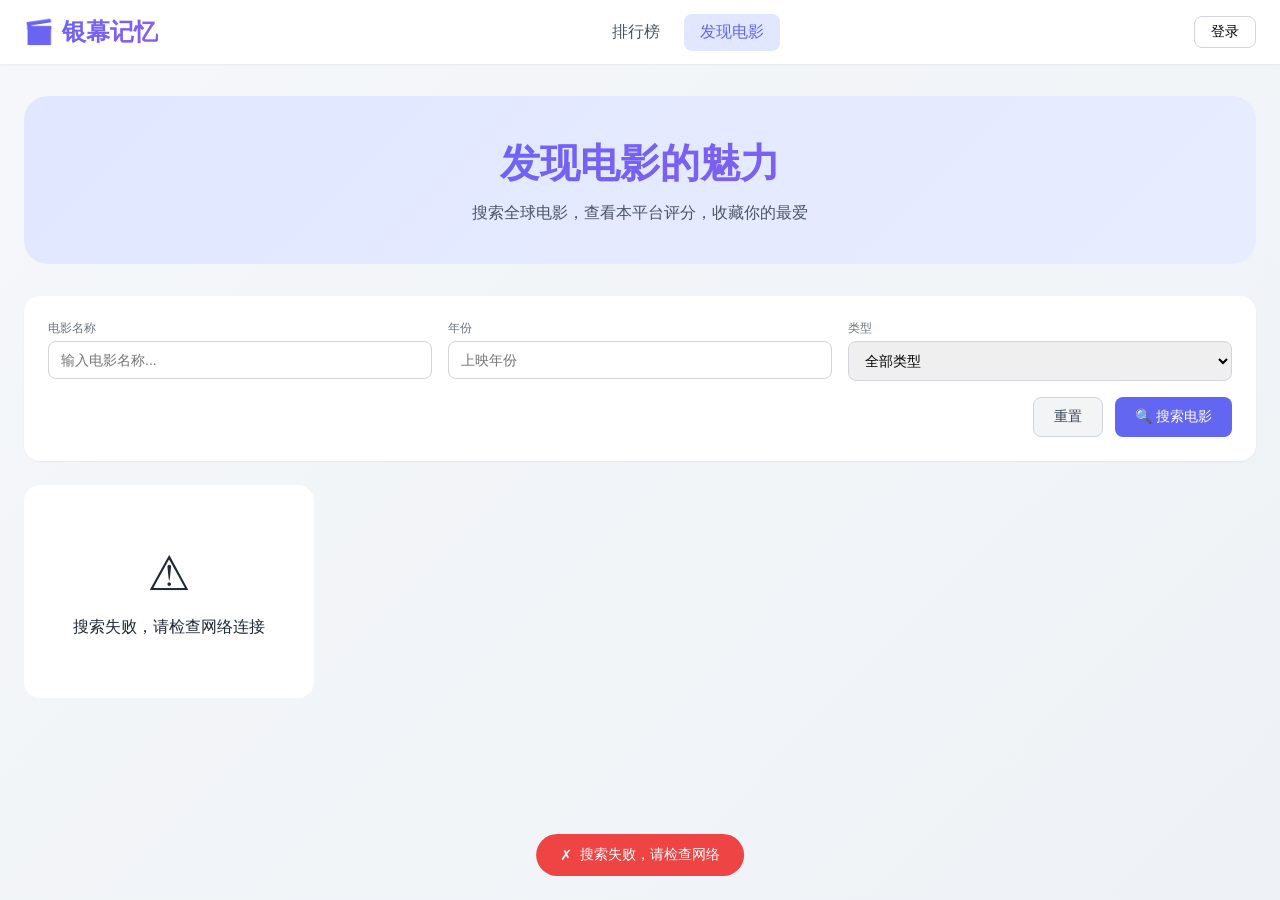
==== src/main/resources/static/index.html @ 869a722a "feat:增加通过演员来对收藏的电影进行查找" ====
<!DOCTYPE html>
<html lang="zh-CN">
<head>
  <meta charset="UTF-8">
  <meta name="viewport" content="width=device-width, initial-scale=1.0, user-scalable=yes">
  <title>银幕记忆 - 发现电影</title>
  <link rel="stylesheet" href="css/style.css">
  <style>
    /* 收藏模态框额外样式 */
    .collect-modal .modal-content {
      max-width: 550px;
    }
    .collect-rating {
      margin: 16px 0;
    }
    .collect-rating #collectRatingStars {
      display: flex;
      gap: 8px;
      margin: 8px 0;
    }
    .collect-rating .star {
      font-size: 32px;
      cursor: pointer;
      transition: transform 0.2s;
    }
    .collect-rating .star:hover {
      transform: scale(1.1);
    }
    .collect-rating-value {
      margin-top: 8px;
      font-size: 14px;
      color: var(--gray-600);
    }
    .form-select {
      width: 100%;
      padding: 10px 14px;
      border: 1px solid var(--gray-300);
      border-radius: var(--radius-sm);
      font-size: 0.875rem;
      background: var(--white);
    }
    .form-select:focus {
      outline: none;
      border-color: var(--primary);
      box-shadow: 0 0 0 3px var(--primary-light);
    }
    .movie-preview {
      display: flex;
      gap: 16px;
      margin-bottom: 20px;
      padding-bottom: 16px;
      border-bottom: 1px solid var(--gray-200);
    }
    .movie-preview-img {
      width: 80px;
      height: 120px;
      object-fit: cover;
      border-radius: var(--radius-sm);
    }
    .movie-preview-info {
      flex: 1;
    }
    .movie-preview-title {
      font-size: 1.1rem;
      font-weight: 600;
      margin-bottom: 4px;
    }
    .movie-preview-year {
      font-size: 0.8rem;
      color: var(--gray-500);
    }
    .platform-rating {
      margin-top: 8px;
      padding: 8px 12px;
      background: var(--gray-100);
      border-radius: var(--radius-md);
      font-size: 0.875rem;
    }
    .platform-rating .label {
      font-weight: 500;
      color: var(--gray-700);
    }
    .platform-rating .value {
      color: var(--primary);
      font-weight: 600;
    }
  </style>
</head>
<body>
<nav class="navbar">
  <div class="navbar-container">
    <div class="logo" onclick="window.location.href='index.html'">🎬 银幕记忆</div>
    <div class="nav-menu">
      <a href="top-rated.html">排行榜</a>
      <a href="index.html" class="active">发现电影</a>
      <a href="dashboard.html" id="myCollectionsLink" style="display: none;">我的收藏</a>
      <a href="my-comments.html" id="myCommentsLink" style="display: none;">我的评价</a>
      <a href="profile.html" id="profileLink" style="display: none;">个人资料</a>
    </div>
    <div class="nav-links">
      <div id="userInfoArea" class="user-info">
        <span class="username" id="username"></span>
        <button class="logout-btn" id="loginLogoutBtn" onclick="handleLoginLogout()">登录</button>
      </div>
    </div>
  </div>
</nav>

<div class="container">
  <div class="hero-section">
    <h1 class="hero-title">发现电影的魅力</h1>
    <p class="hero-subtitle">搜索全球电影，查看本平台评分，收藏你的最爱</p>
  </div>

  <div class="search-section">
    <div class="search-row">
      <div class="search-input-group">
        <label>电影名称</label>
        <input type="text" id="searchTitle" placeholder="输入电影名称...">
      </div>
      <div class="search-input-group">
        <label>年份</label>
        <input type="number" id="searchYear" placeholder="上映年份">
      </div>
      <div class="search-input-group">
        <label>类型</label>
        <select id="searchGenre">
          <option value="">全部类型</option>
          <option value="28">动作</option>
          <option value="35">喜剧</option>
          <option value="18">剧情</option>
          <option value="10749">爱情</option>
          <option value="878">科幻</option>
          <option value="27">恐怖</option>
          <option value="53">悬疑</option>
          <option value="16">动画</option>
        </select>
      </div>
    </div>
    <div class="search-actions">
      <button class="btn btn-secondary" id="resetSearchBtn">重置</button>
      <button class="btn btn-primary" id="searchMoviesBtn">🔍 搜索电影</button>
    </div>
  </div>

  <div id="moviesGrid" class="movies-grid"></div>
  <div id="loadingIndicator" class="loading-more" style="display: none;">
    <div class="spinner"></div> 加载中...
  </div>
  <div id="pagination" class="pagination"></div>
</div>

<!-- 登录提示模态框 -->
<div id="loginPromptModal" class="modal login-prompt-modal">
  <div class="modal-content">
    <div class="modal-header">
      <h3 class="modal-title">需要登录</h3>
      <button class="modal-close" id="closePromptModalBtn">&times;</button>
    </div>
    <div class="modal-body">
      <div class="login-prompt-icon">🔐</div>
      <p id="promptMessage">此操作需要登录账号，请先登录</p>
    </div>
    <div class="modal-footer" style="justify-content: center;">
      <button class="btn btn-secondary" id="cancelPromptBtn">暂不登录</button>
      <button class="btn btn-primary" id="confirmLoginBtn">去登录</button>
    </div>
  </div>
</div>

<!-- 收藏电影模态框 -->
<div id="collectModal" class="modal collect-modal">
  <div class="modal-content">
    <div class="modal-header">
      <h3 class="modal-title">收藏电影</h3>
      <button class="modal-close" id="closeCollectModalBtn">&times;</button>
    </div>
    <div class="modal-body">
      <!-- 电影预览 -->
      <div class="movie-preview" id="collectMoviePreview">
        <img id="collectPoster" class="movie-preview-img" src="" alt="电影海报">
        <div class="movie-preview-info">
          <div class="movie-preview-title" id="collectTitle"></div>
          <div class="movie-preview-year" id="collectYear"></div>
        </div>
      </div>

      <form id="collectForm">
        <input type="hidden" id="collectTmdbId">
        <input type="hidden" id="collectMovieName">
        <input type="hidden" id="collectPosterUrl">
        <input type="hidden" id="collectDirector">
        <input type="hidden" id="collectYearValue">
        <input type="hidden" id="collectGenre">
        <input type="hidden" id="collectRegion">
        <input type="hidden" id="collectActors">

        <!-- 个人评分 -->
        <div class="form-group collect-rating">
          <label class="form-label">我的评分 <span style="font-size: 0.75rem; color: var(--gray-500);">（点击星星评分）</span></label>
          <div id="collectRatingStars"></div>
          <input type="hidden" id="collectPersonalRating" value="0">
          <div class="collect-rating-value" id="collectRatingDisplay">当前评分：0 分</div>
        </div>

        <!-- 观影状态 -->
        <div class="form-group">
          <label class="form-label">观影状态</label>
          <select id="collectWatchStatus" class="form-select">
            <option value="想看">想看</option>
            <option value="已看">已看</option>
            <option value="不感兴趣">不感兴趣</option>
          </select>
        </div>

        <!-- 所属文件夹 -->
        <div class="form-group">
          <label class="form-label">所属文件夹</label>
          <select id="collectCategoryId" class="form-select">
            <option value="">默认收藏</option>
          </select>
        </div>

        <!-- 私人笔记 -->
        <div class="form-group">
          <label class="form-label">私人笔记 <span style="font-size: 0.75rem; color: var(--gray-500);">（仅自己可见）</span></label>
          <textarea id="collectPrivateReview" class="form-textarea"
                    placeholder="写下你的私人观影感受..."
                    rows="3"></textarea>
        </div>
      </form>
    </div>
    <div class="modal-footer">
      <button class="btn btn-secondary" id="cancelCollectBtn">取消</button>
      <button class="btn btn-primary" id="confirmCollectBtn">确认收藏</button>
    </div>
  </div>
</div>

<script src="js/api.js"></script>
<script src="js/common.js"></script>
<script>
  let currentPage = 1;
  let totalPages = 0;
  let isLoading = false;
  let pendingAction = null;
  let pendingMovieData = null;

  // 收藏评分相关变量
  let collectRating = 0;
  let categories = [];

  // TMDB API 配置
  const TMDB_API_KEY = 'b8bd41516966d743a7cbcb3d81dc02c2';
  const TMDB_BASE_URL = 'https://api.themoviedb.org/3';

  // 页面初始化
  document.addEventListener('DOMContentLoaded', () => {
    updateUIByLoginStatus();
    bindEvents();
    searchMovies();
    initRatingSync();
  });

  function updateUIByLoginStatus() {
    const token = localStorage.getItem('token');
    const user = getCurrentUser();

    if (token && user) {
      document.getElementById('username').textContent = user.username || '用户';
      document.getElementById('loginLogoutBtn').textContent = '退出';
      document.getElementById('myCollectionsLink').style.display = 'inline-block';
      document.getElementById('myCommentsLink').style.display = 'inline-block';
      document.getElementById('profileLink').style.display = 'inline-block';
    } else {
      document.getElementById('username').textContent = '';
      document.getElementById('loginLogoutBtn').textContent = '登录';
      document.getElementById('myCollectionsLink').style.display = 'none';
      document.getElementById('myCommentsLink').style.display = 'none';
      document.getElementById('profileLink').style.display = 'none';
    }
  }

  function handleLoginLogout() {
    const token = localStorage.getItem('token');
    if (token) {
      logout();
      updateUIByLoginStatus();
      searchMovies();
    } else {
      window.location.href = 'login.html';
    }
  }

  function bindEvents() {
    document.getElementById('searchMoviesBtn').addEventListener('click', () => {
      currentPage = 1;
      searchMovies();
    });
    document.getElementById('resetSearchBtn').addEventListener('click', () => {
      document.getElementById('searchTitle').value = '';
      document.getElementById('searchYear').value = '';
      document.getElementById('searchGenre').value = '';
      currentPage = 1;
      searchMovies();
    });

    // 登录提示模态框事件
    document.getElementById('closePromptModalBtn').addEventListener('click', closeLoginPrompt);
    document.getElementById('cancelPromptBtn').addEventListener('click', closeLoginPrompt);
    document.getElementById('confirmLoginBtn').addEventListener('click', () => {
      sessionStorage.setItem('redirectAfterLogin', window.location.href);
      sessionStorage.setItem('pendingAction', JSON.stringify(pendingAction));
      sessionStorage.setItem('pendingMovieData', JSON.stringify(pendingMovieData));
      window.location.href = 'login.html';
    });

    // 收藏模态框事件
    document.getElementById('closeCollectModalBtn').addEventListener('click', closeCollectModal);
    document.getElementById('cancelCollectBtn').addEventListener('click', closeCollectModal);
    document.getElementById('confirmCollectBtn').addEventListener('click', confirmCollect);
  }

  function showLoginPrompt(message, action, movieData = null) {
    pendingAction = action;
    pendingMovieData = movieData;
    document.getElementById('promptMessage').textContent = message || '此操作需要登录账号，请先登录';
    document.getElementById('loginPromptModal').classList.add('show');
  }

  function closeLoginPrompt() {
    pendingAction = null;
    pendingMovieData = null;
    document.getElementById('loginPromptModal').classList.remove('show');
  }

  // 初始化评分同步监听
  function initRatingSync() {
    window.addEventListener('rating-updated', (event) => {
      const { tmdbId, newRating, ratingCount } = event.detail;
      console.log(`📢 发现电影页面收到评分更新: tmdbId=${tmdbId}, 新评分=${newRating}`);

      const ratingContainer = document.getElementById(`rating-${tmdbId}`);
      if (ratingContainer) {
        if (newRating > 0) {
          ratingContainer.innerHTML = `<span class="label">本平台评分：</span><span class="value">⭐ ${newRating.toFixed(1)} 分 (${ratingCount}人评价)</span>`;
        } else {
          ratingContainer.innerHTML = `<span class="label">本平台评分：</span><span class="value">暂无评分</span>`;
        }
      }
    });
  }

  // 搜索电影 (调用TMDB)
  async function searchMovies() {
    if (isLoading) return;
    isLoading = true;
    document.getElementById('loadingIndicator').style.display = 'flex';

    const title = document.getElementById('searchTitle').value;
    const year = document.getElementById('searchYear').value;
    const genre = document.getElementById('searchGenre').value;

    let url;
    if (title) {
      url = `${API_BASE_URL}/tmdb/search/movie?page=${currentPage}&query=${encodeURIComponent(title)}`;
      if (year) url += `&year=${year}`;
      if (genre) url += `&with_genres=${genre}`;
    } else {
      url = `${API_BASE_URL}/tmdb/movie/popular?page=${currentPage}`;
      if (year) url += `&year=${year}`;
      if (genre) url += `&with_genres=${genre}`;
    }

    try {
      const response = await fetch(url);
      const data = await response.json();

      if (data.results) {
        totalPages = data.total_pages > 500 ? 500 : data.total_pages;
        renderMovies(data.results);
        renderPagination();
      } else {
        document.getElementById('moviesGrid').innerHTML = '<div class="empty-state"><div class="empty-state-icon">🎬</div><p>暂无电影数据</p></div>';
      }
    } catch (error) {
      console.error('搜索失败:', error);
      showToast('搜索失败，请检查网络', 'error');
      document.getElementById('moviesGrid').innerHTML = '<div class="empty-state"><div class="empty-state-icon">⚠️</div><p>搜索失败，请检查网络连接</p></div>';
    } finally {
      isLoading = false;
      document.getElementById('loadingIndicator').style.display = 'none';
    }
  }

  // 渲染电影卡片（不显示TMDB评分）
  function renderMovies(movies) {
    const grid = document.getElementById('moviesGrid');
    if (!movies || movies.length === 0) {
      grid.innerHTML = '<div class="empty-state"><div class="empty-state-icon">🎬</div><p>没有找到相关电影</p></div>';
      return;
    }

    grid.innerHTML = movies.map(movie => `
      <div class="card movie-card" data-movie-id="${movie.id}">
        <img src="${movie.poster_path ? 'https://image.tmdb.org/t/p/w500' + movie.poster_path : 'https://via.placeholder.com/300x450?text=No+Poster'}"
             class="movie-poster"
             alt="${escapeHtml(movie.title)}"
             onerror="this.src='https://via.placeholder.com/300x450?text=No+Poster'">
        <div class="movie-info">
          <h3 class="movie-title">${escapeHtml(movie.title)}</h3>
          <p class="movie-year">${movie.release_date ? movie.release_date.split('-')[0] : '未知'}</p>
          <!-- 显示本平台评分 -->
          <div class="platform-rating" id="rating-${movie.id}">
            <span class="label">本平台评分：</span>
            <span class="value">加载中...</span>
          </div>
          <div style="margin-top: 12px;">
            <button class="btn btn-primary btn-sm view-detail" data-movie='${JSON.stringify(movie)}'>查看详情</button>
            <button class="btn btn-secondary btn-sm collect-movie" data-movie='${JSON.stringify(movie)}'>⭐ 收藏</button>
          </div>
        </div>
      </div>
    `).join('');

    // 异步加载每部电影的本平台评分
    movies.forEach(movie => {
      loadPlatformRatingForCard(movie.id);
    });

    // 绑定卡片点击和按钮事件
    document.querySelectorAll('.movie-card').forEach(card => {
      const viewBtn = card.querySelector('.view-detail');
      const collectBtn = card.querySelector('.collect-movie');
      const movieData = JSON.parse(viewBtn.dataset.movie);

      card.addEventListener('click', (e) => {
        if (e.target.classList.contains('view-detail') || e.target.classList.contains('collect-movie')) return;
        showMovieDetail(movieData);
      });

      viewBtn.addEventListener('click', (e) => {
        e.stopPropagation();
        showMovieDetail(movieData);
      });

      collectBtn.addEventListener('click', (e) => {
        e.stopPropagation();
        const token = localStorage.getItem('token');
        if (!token) {
          showLoginPrompt('收藏电影需要登录，请先登录', { type: 'collect', movieData: movieData });
        } else {
          openCollectModal(movieData);
        }
      });
    });
  }

  // 为电影卡片加载本平台评分
  async function loadPlatformRatingForCard(tmdbId) {
    const ratingContainer = document.getElementById(`rating-${tmdbId}`);
    if (!ratingContainer) return;

    const controller = new AbortController();
    const timeoutId = setTimeout(() => controller.abort(), 3000);

    try {
      const response = await fetch(`${API_BASE_URL}/comment/averageByTmdb/${tmdbId}`, {
        signal: controller.signal
      });
      clearTimeout(timeoutId);

      if (!response.ok) {
        throw new Error(`HTTP ${response.status}`);
      }

      const result = await response.json();
      if (result.code === 200 && result.data && result.data.avgRating > 0) {
        ratingContainer.innerHTML = `<span class="label">本平台评分：</span><span class="value">⭐ ${result.data.avgRating.toFixed(1)} 分 (${result.data.count}人评价)</span>`;
      } else {
        ratingContainer.innerHTML = `<span class="label">本平台评分：</span><span class="value">暂无评分</span>`;
      }
    } catch (error) {
      clearTimeout(timeoutId);
      console.warn(`加载评分失败 (tmdbId: ${tmdbId}):`, error.message);
      ratingContainer.innerHTML = `<span class="label">本平台评分：</span><span class="value">暂无评分</span>`;
    }
  }

  function renderPagination() {
    if (totalPages <= 1) {
      document.getElementById('pagination').innerHTML = '';
      return;
    }

    let html = '<div class="pagination-container">';
    html += `<button class="page-btn ${currentPage === 1 ? 'disabled' : ''}" data-page="1" ${currentPage === 1 ? 'disabled' : ''}>首页</button>`;
    html += `<button class="page-btn ${currentPage === 1 ? 'disabled' : ''}" data-page="${currentPage - 1}" ${currentPage === 1 ? 'disabled' : ''}>上一页</button>`;

    let startPage = Math.max(1, currentPage - 3);
    let endPage = Math.min(totalPages, currentPage + 3);

    if (endPage - startPage < 6) {
      if (startPage === 1) {
        endPage = Math.min(totalPages, startPage + 6);
      } else if (endPage === totalPages) {
        startPage = Math.max(1, endPage - 6);
      }
    }

    if (startPage > 1) {
      html += `<span class="page-ellipsis">...</span>`;
    }

    for (let i = startPage; i <= endPage; i++) {
      html += `<button class="page-btn ${i === currentPage ? 'active' : ''}" data-page="${i}">${i}</button>`;
    }

    if (endPage < totalPages) {
      html += `<span class="page-ellipsis">...</span>`;
    }

    html += `<button class="page-btn ${currentPage === totalPages ? 'disabled' : ''}" data-page="${currentPage + 1}" ${currentPage === totalPages ? 'disabled' : ''}>下一页</button>`;
    html += `<button class="page-btn ${currentPage === totalPages ? 'disabled' : ''}" data-page="${totalPages}" ${currentPage === totalPages ? 'disabled' : ''}>尾页</button>`;

    html += `<div class="page-jump">
                <span>跳转到</span>
                <input type="number" id="jumpPageInput" class="page-jump-input"
                       min="1" max="${totalPages}" value="${currentPage}"
                       style="width: 60px; text-align: center;">
                <span>页</span>
                <button class="page-btn page-jump-btn" id="jumpPageBtn">GO</button>
            </div>`;

    html += '</div>';
    document.getElementById('pagination').innerHTML = html;

    document.querySelectorAll('.page-btn:not(.disabled)').forEach(btn => {
      if (!btn.disabled) {
        btn.addEventListener('click', () => {
          const page = parseInt(btn.dataset.page);
          if (!isNaN(page) && page !== currentPage && page >= 1 && page <= totalPages) {
            currentPage = page;
            searchMovies();
            window.scrollTo({ top: 0, behavior: 'smooth' });
          }
        });
      }
    });

    const jumpBtn = document.getElementById('jumpPageBtn');
    if (jumpBtn) {
      jumpBtn.addEventListener('click', () => {
        const jumpInput = document.getElementById('jumpPageInput');
        let targetPage = parseInt(jumpInput.value);
        if (isNaN(targetPage)) targetPage = 1;
        targetPage = Math.max(1, Math.min(totalPages, targetPage));
        if (targetPage !== currentPage) {
          currentPage = targetPage;
          searchMovies();
          window.scrollTo({ top: 0, behavior: 'smooth' });
        }
      });
    }
  }

  // 初始化收藏评分星星
  function initCollectRatingStars() {
    const container = document.getElementById('collectRatingStars');
    if (!container) return;
    container.innerHTML = '';
    collectRating = 0;

    for (let i = 1; i <= 5; i++) {
      const star = document.createElement('span');
      star.className = 'star';
      star.setAttribute('data-value', i);
      star.innerHTML = '★';
      star.style.fontSize = '32px';
      star.style.cursor = 'pointer';
      star.style.display = 'inline-block';
      star.style.position = 'relative';

      updateCollectStarDisplay(star, i, collectRating);

      star.onclick = (function(starValue) {
        return function(e) {
          const rect = this.getBoundingClientRect();
          const mouseX = e.clientX - rect.left;
          const starWidth = rect.width;
          const isHalf = mouseX < starWidth / 2;
          let newRating = starValue;
          if (isHalf) {
            newRating = starValue - 0.5;
            if (newRating < 0) newRating = 0;
          }
          setCollectRating(newRating);
        };
      })(i);

      star.onmousemove = (function(starValue) {
        return function(e) {
          const rect = this.getBoundingClientRect();
          const mouseX = e.clientX - rect.left;
          const starWidth = rect.width;
          const isHalf = mouseX < starWidth / 2;
          const previewValue = isHalf ? starValue - 0.5 : starValue;
          previewCollectRating(previewValue);
        };
      })(i);

      star.onmouseleave = () => resetCollectStarsDisplay();

      container.appendChild(star);
    }
  }

  function updateCollectStarDisplay(star, starValue, rating) {
    star.classList.remove('half-star');
    if (rating >= starValue) {
      star.style.color = '#fbbf24';
    } else if (rating >= starValue - 0.5) {
      star.classList.add('half-star');
      star.style.color = '#d1d5db';
    } else {
      star.style.color = '#d1d5db';
    }
  }

  function previewCollectRating(previewValue) {
    const allStars = document.querySelectorAll('#collectRatingStars .star');
    allStars.forEach((star, index) => {
      const starValue = index + 1;
      star.classList.remove('half-star');
      if (previewValue >= starValue) {
        star.style.color = '#fbbf24';
      } else if (previewValue >= starValue - 0.5) {
        star.classList.add('half-star');
        star.style.color = '#d1d5db';
      } else {
        star.style.color = '#d1d5db';
      }
    });
    const ratingDisplay = document.getElementById('collectRatingDisplay');
    if (ratingDisplay) {
      ratingDisplay.textContent = `当前评分：${previewValue.toFixed(1)} 分`;
      ratingDisplay.style.color = '#f59e0b';
    }
  }

  function resetCollectStarsDisplay() {
    const allStars = document.querySelectorAll('#collectRatingStars .star');
    allStars.forEach((star, index) => {
      const starValue = index + 1;
      updateCollectStarDisplay(star, starValue, collectRating);
    });
    const ratingDisplay = document.getElementById('collectRatingDisplay');
    if (ratingDisplay) {
      ratingDisplay.textContent = `当前评分：${collectRating.toFixed(1)} 分`;
      ratingDisplay.style.color = '';
    }
  }

  function setCollectRating(value) {
    collectRating = value;
    document.getElementById('collectPersonalRating').value = value;
    const allStars = document.querySelectorAll('#collectRatingStars .star');
    allStars.forEach((star, index) => {
      const starValue = index + 1;
      updateCollectStarDisplay(star, starValue, collectRating);
    });
    const ratingDisplay = document.getElementById('collectRatingDisplay');
    if (ratingDisplay) {
      ratingDisplay.textContent = `当前评分：${collectRating.toFixed(1)} 分`;
    }
  }

  // 加载用户分类
  async function loadCategoriesForCollect() {
    try {
      const result = await movieAPI.getCategories();
      if (result.code === 200 && result.data) {
        categories = result.data;
        const select = document.getElementById('collectCategoryId');
        select.innerHTML = '<option value="">默认收藏</option>';
        categories.forEach(cat => {
          select.innerHTML += `<option value="${cat.categoryId}">${escapeHtml(cat.categoryName)}</option>`;
        });
      }
    } catch (error) {
      console.error('加载分类失败:', error);
    }
  }

  // 打开收藏模态框
  async function openCollectModal(movie) {
    // 重置表单
    collectRating = 0;
    setCollectRating(0);
    document.getElementById('collectWatchStatus').value = '想看';
    document.getElementById('collectPrivateReview').value = '';

    // 加载分类
    await loadCategoriesForCollect();

    // 设置电影预览信息
    document.getElementById('collectPoster').src = movie.poster_path ? 'https://image.tmdb.org/t/p/w200' + movie.poster_path : 'https://via.placeholder.com/80x120?text=No+Poster';
    document.getElementById('collectTitle').textContent = movie.title;
    document.getElementById('collectYear').textContent = movie.release_date ? movie.release_date.split('-')[0] : '年份未知';

    // 存储电影数据
    document.getElementById('collectTmdbId').value = movie.id;
    document.getElementById('collectMovieName').value = movie.title;
    document.getElementById('collectPosterUrl').value = movie.poster_path ? 'https://image.tmdb.org/t/p/w500' + movie.poster_path : '';
    document.getElementById('collectYearValue').value = movie.release_date ? movie.release_date.split('-')[0] : '';

    // 初始化评分星星
    initCollectRatingStars();

    // 显示模态框
    document.getElementById('collectModal').classList.add('show');
  }

  function closeCollectModal() {
    document.getElementById('collectModal').classList.remove('show');
    collectRating = 0;
  }

  // 确认收藏
  async function confirmCollect() {
    const tmdbId = document.getElementById('collectTmdbId').value;
    const movieName = document.getElementById('collectMovieName').value;
    const posterUrl = document.getElementById('collectPosterUrl').value;
    const year = document.getElementById('collectYearValue').value;
    const watchStatus = document.getElementById('collectWatchStatus').value;
    const privateReview = document.getElementById('collectPrivateReview').value;
    const categoryId = document.getElementById('collectCategoryId').value;
    const personalRating = collectRating;

    if (personalRating === 0) {
      showToast('请给电影评分（点击星星）', 'warning');
      return;
    }

    showToast('正在获取电影信息...', 'info');

    try {
      const detailResponse = await fetch(`${API_BASE_URL}/tmdb/movie/${tmdbId}`);
      const fullMovieData = await detailResponse.json();

      // 解析导演
      let director = '';
      if (fullMovieData.credits && fullMovieData.credits.crew) {
        const directorObj = fullMovieData.credits.crew.find(person => person.job === 'Director');
        if (directorObj) {
          director = directorObj.name;
        }
      }

      // 解析类型
      let genre = '';
      if (fullMovieData.genres && fullMovieData.genres.length > 0) {
        genre = fullMovieData.genres.map(g => g.name).join('、');
      }

      // 解析地区
      let region = '';
      if (fullMovieData.production_countries && fullMovieData.production_countries.length > 0) {
        region = fullMovieData.production_countries[0].name;
      }

      // ✅ 解析演员（取前5位）
      let actors = '';
      if (fullMovieData.credits && fullMovieData.credits.cast) {
        const actorNames = fullMovieData.credits.cast.slice(0, 5).map(actor => actor.name);
        actors = actorNames.join('、');
      }

      const movieData = {
        tmdbId: parseInt(tmdbId),
        movieName: movieName,
        director: director,
        year: year ? parseInt(year) : null,
        posterUrl: posterUrl,
        genre: genre,
        region: region,
        actors: actors,
        personalRating: personalRating,
        watchStatus: watchStatus,
        privateReview: privateReview,
        categoryId: categoryId ? parseInt(categoryId) : null
      };

      const result = await movieAPI.addMovie(movieData);

      if (result.code === 200) {
        showToast('收藏成功！', 'success');
        closeCollectModal();

        // 刷新该电影在本页面的评分显示
        await refreshMovieRatingInDiscover(tmdbId, personalRating);

        // 触发全局评分更新事件
        if (typeof emitRatingUpdated === 'function') {
          emitRatingUpdated(tmdbId, personalRating, 1);
        }
      } else {
        showToast(result.message || '收藏失败', 'error');
      }
    } catch (error) {
      console.error('收藏失败:', error);
      showToast('收藏失败，请重试', 'error');
    }
  }

  // 刷新发现电影页面的评分显示
  async function refreshMovieRatingInDiscover(tmdbId, rating) {
    const ratingContainer = document.getElementById(`rating-${tmdbId}`);
    if (ratingContainer) {
      ratingContainer.innerHTML = `<span class="label">本平台评分：</span><span class="value">⭐ ${rating.toFixed(1)} 分 (1人评价)</span>`;
    }
  }

  // 显示电影详情模态框
  async function showMovieDetail(movie) {
    const modal = document.createElement('div');
    modal.className = 'modal show';
    modal.style.display = 'flex';
    modal.innerHTML = `
      <div class="modal-content" style="max-width: 800px; max-height: 85vh; overflow-y: auto;">
        <div class="modal-header">
          <h3 class="modal-title">加载中...</h3>
          <button class="modal-close" onclick="this.closest('.modal').remove()">&times;</button>
        </div>
        <div class="modal-body" style="text-align: center; padding: 60px;">
          <div class="spinner"></div> 正在加载电影详情...
        </div>
      </div>
    `;
    document.body.appendChild(modal);

    try {
      const response = await fetch(`${API_BASE_URL}/tmdb/movie/${movie.id}`);
      const fullMovieData = await response.json();

      let director = '未知';
      let cast = [];

      if (fullMovieData.credits && fullMovieData.credits.crew) {
        const directorObj = fullMovieData.credits.crew.find(person => person.job === 'Director');
        if (directorObj) {
          director = directorObj.name;
        }
      }

      if (fullMovieData.credits && fullMovieData.credits.cast) {
        cast = fullMovieData.credits.cast.slice(0, 5).map(actor => actor.name);
      }

      // 获取本平台评分
      let platformRatingHtml = '<span>加载中...</span>';
      try {
        const ratingResponse = await fetch(`${API_BASE_URL}/comment/averageByTmdb/${movie.id}`);
        const ratingResult = await ratingResponse.json();
        if (ratingResult.code === 200 && ratingResult.data && ratingResult.data.avgRating > 0) {
          platformRatingHtml = `⭐ ${ratingResult.data.avgRating.toFixed(1)} 分 (${ratingResult.data.count}人评价)`;
        } else {
          platformRatingHtml = '暂无评分';
        }
      } catch (error) {
        platformRatingHtml = '暂无评分';
      }

      modal.innerHTML = `
        <div class="modal-content" style="max-width: 800px; max-height: 85vh; overflow-y: auto;">
          <div class="modal-header">
            <h3 class="modal-title">${escapeHtml(fullMovieData.title || movie.title)}</h3>
            <button class="modal-close" onclick="this.closest('.modal').remove()">&times;</button>
          </div>
          <div class="modal-body" style="display: flex; gap: 20px; flex-wrap: wrap;">
            <img src="${fullMovieData.poster_path ? 'https://image.tmdb.org/t/p/w300' + fullMovieData.poster_path : (movie.poster_path ? 'https://image.tmdb.org/t/p/w300' + movie.poster_path : 'https://via.placeholder.com/200x300?text=No+Poster')}"
                 style="width: 200px; border-radius: var(--radius-md); object-fit: cover;">
            <div style="flex: 1; min-width: 200px;">
              <p><strong>原名：</strong> ${escapeHtml(fullMovieData.original_title || movie.title)}</p>
              <p><strong>上映日期：</strong> ${fullMovieData.release_date || movie.release_date || '未知'}</p>
              <p><strong>导演：</strong> ${escapeHtml(director)}</p>
              <p><strong>主演：</strong> ${cast.length > 0 ? cast.map(escapeHtml).join('、') : '暂无信息'}</p>
              <p><strong>本平台评分：</strong> ${platformRatingHtml}</p>
              <p><strong>时长：</strong> ${fullMovieData.runtime ? fullMovieData.runtime + '分钟' : '未知'}</p>
              <p><strong>类型：</strong> ${fullMovieData.genres ? fullMovieData.genres.map(g => g.name).join('、') : '未知'}</p>
              <p><strong>简介：</strong> ${escapeHtml(fullMovieData.overview || movie.overview || '暂无简介')}</p>
              <div style="margin-top: 20px;">
                <button class="btn btn-primary" id="collectFromDetailBtn">⭐ 收藏到我的电影</button>
              </div>
              <div id="detailCommentSection" style="margin-top: 20px;">
                <h4>用户评价</h4>
                <div id="detailAvgRating"></div>
                <button class="btn btn-secondary btn-sm" id="detailRateBtn">📝 发表评价</button>
                <div id="detailCommentsList" style="margin-top: 16px; max-height: 300px; overflow-y: auto;"></div>
              </div>
            </div>
          </div>
        </div>
      `;

      // 绑定收藏按钮事件
      modal.querySelector('#collectFromDetailBtn').addEventListener('click', () => {
        const token = localStorage.getItem('token');
        if (!token) {
          showLoginPrompt('收藏电影需要登录，请先登录', { type: 'collect', movieData: { id: fullMovieData.id, title: fullMovieData.title, poster_path: fullMovieData.poster_path, release_date: fullMovieData.release_date } });
        } else {
          modal.remove();
          openCollectModal({ id: fullMovieData.id, title: fullMovieData.title, poster_path: fullMovieData.poster_path, release_date: fullMovieData.release_date });
        }
      });

      // 加载评分和评论
      loadMovieRatingAndComments(fullMovieData.id, modal);

    } catch (error) {
      console.error('加载电影详情失败:', error);
      modal.innerHTML = `
        <div class="modal-content" style="max-width: 400px;">
          <div class="modal-header">
            <h3 class="modal-title">加载失败</h3>
            <button class="modal-close" onclick="this.closest('.modal').remove()">&times;</button>
          </div>
          <div class="modal-body" style="text-align: center;">
            <p>加载电影详情失败，请检查网络连接</p>
            <button class="btn btn-primary" onclick="this.closest('.modal').remove()">关闭</button>
          </div>
        </div>
      `;
    }
  }

  async function loadMovieRatingAndComments(movieId, modal) {
    try {
      const result = await commentAPI.getAverageRatingByTMDBId(movieId);
      if (result.code === 200 && result.data && result.data.avgRating > 0) {
        modal.querySelector('#detailAvgRating').innerHTML = `
          <div class="average-rating">
            <span>综合评分：${renderStars(result.data.avgRating, 'small')} (${result.data.avgRating.toFixed(1)}分，${result.data.count}人评价)</span>
          </div>
        `;
      } else {
        modal.querySelector('#detailAvgRating').innerHTML = '<div>暂无评分</div>';
      }

      const commentsResult = await commentAPI.getCommentsByTMDBId(movieId);
      if (commentsResult.code === 200 && commentsResult.data) {
        renderDetailComments(commentsResult.data, modal);
      }
    } catch (error) {
      console.error('加载评分失败:', error);
    }
  }

  function renderDetailComments(comments, modal) {
    const container = modal.querySelector('#detailCommentsList');
    if (!comments || comments.length === 0) {
      container.innerHTML = '<div style="color: var(--gray-500);">暂无评价，成为第一个评价的人吧</div>';
      return;
    }

    container.innerHTML = comments.slice(0, 5).map(comment => `
      <div style="border-bottom: 1px solid var(--gray-200); padding: 12px 0;">
        <div style="display: flex; justify-content: space-between;">
          <span style="font-weight: 500;">${maskUsername(comment.username)}</span>
          <span style="font-size: 12px; color: var(--gray-400);">${formatDate(comment.createTime)}</span>
        </div>
        <div>${renderStars(comment.rating, 'small')}</div>
        <div style="font-size: 14px; margin-top: 8px;">${escapeHtml(comment.content)}</div>
      </div>
    `).join('');

    if (comments.length > 5) {
      container.innerHTML += `<div style="text-align: center; padding: 12px;"><a href="#" onclick="return false;" style="color: var(--primary);">查看全部 ${comments.length} 条评价</a></div>`;
    }
  }

  // 检查登录后是否需要执行待处理操作
  function checkPendingAction() {
    const pending = sessionStorage.getItem('pendingAction');
    const movieData = sessionStorage.getItem('pendingMovieData');
    if (pending) {
      const action = JSON.parse(pending);
      sessionStorage.removeItem('pendingAction');
      sessionStorage.removeItem('pendingMovieData');
      if (action.type === 'collect' && action.movieData) {
        openCollectModal(action.movieData);
      }
    }
  }

  setTimeout(checkPendingAction, 500);
</script>
</body>
</html>
---- src/main/resources/static/css/style.css ----
/* ==================== 全局样式 ==================== */
* {
  margin: 0;
  padding: 0;
  box-sizing: border-box;
}

:root {
  --primary: #6366f1;
  --primary-dark: #4f46e5;
  --primary-light: #e0e7ff;
  --secondary: #8b5cf6;
  --success: #10b981;
  --danger: #ef4444;
  --warning: #f59e0b;
  --info: #3b82f6;
  --dark: #1f2937;
  --gray-100: #f3f4f6;
  --gray-200: #e5e7eb;
  --gray-300: #d1d5db;
  --gray-400: #9ca3af;
  --gray-500: #6b7280;
  --gray-600: #4b5563;
  --gray-700: #374151;
  --gray-800: #1f2937;
  --white: #ffffff;
  --radius-sm: 8px;
  --radius-md: 12px;
  --radius-lg: 16px;
  --radius-xl: 24px;
  --shadow-sm: 0 1px 2px 0 rgb(0 0 0 / 0.05);
  --shadow-md: 0 4px 6px -1px rgb(0 0 0 / 0.1);
  --shadow-lg: 0 10px 15px -3px rgb(0 0 0 / 0.1);
  --shadow-xl: 0 20px 25px -5px rgb(0 0 0 / 0.1);
}

body {
  font-family: 'Inter', system-ui, -apple-system, 'Segoe UI', sans-serif;
  background: linear-gradient(135deg, #f5f7fa 0%, #eef2f6 100%);
  min-height: 100vh;
  color: var(--dark);
}

/* ==================== 导航栏 ==================== */
.navbar {
  background: var(--white);
  box-shadow: var(--shadow-sm);
  position: sticky;
  top: 0;
  z-index: 100;
}

.navbar-container {
  max-width: 1400px;
  margin: 0 auto;
  padding: 0 24px;
  display: flex;
  justify-content: space-between;
  align-items: center;
  height: 64px;
}

.logo {
  font-size: 1.5rem;
  font-weight: 700;
  background: linear-gradient(135deg, var(--primary), var(--secondary));
  -webkit-background-clip: text;
  background-clip: text;
  color: transparent;
  cursor: pointer;
}

.nav-links {
  display: flex;
  align-items: center;
  gap: 24px;
}

.nav-links a {
  text-decoration: none;
  color: var(--gray-600);
  font-weight: 500;
  transition: color 0.2s;
}

.nav-links a:hover,
.nav-links a.active {
  color: var(--primary);
}

/* 导航菜单（发现电影/我的收藏等） */
.nav-menu {
  display: flex;
  gap: 8px;
  margin-left: 40px;
}

.nav-menu a {
  padding: 8px 16px;
  border-radius: var(--radius-sm);
  text-decoration: none;
  color: var(--gray-600);
  transition: all 0.2s;
}

.nav-menu a:hover,
.nav-menu a.active {
  background: var(--primary-light);
  color: var(--primary);
}

.user-info {
  display: flex;
  align-items: center;
  gap: 16px;
}

.username {
  font-weight: 500;
  color: var(--gray-700);
}

.logout-btn {
  background: none;
  border: 1px solid var(--gray-300);
  padding: 6px 16px;
  border-radius: var(--radius-sm);
  cursor: pointer;
  font-size: 0.875rem;
  transition: all 0.2s;
}

.logout-btn:hover {
  background: var(--danger);
  color: white;
  border-color: var(--danger);
}

/* ==================== 容器 ==================== */
.container {
  max-width: 1400px;
  margin: 0 auto;
  padding: 32px 24px;
}

/* ==================== 卡片 ==================== */
.card {
  background: var(--white);
  border-radius: var(--radius-lg);
  box-shadow: var(--shadow-sm);
  transition: transform 0.2s, box-shadow 0.2s;
}

.card:hover {
  box-shadow: var(--shadow-md);
}

/* ==================== 电影网格 & 卡片 ==================== */
.movies-grid {
  display: grid;
  grid-template-columns: repeat(auto-fill, minmax(260px, 1fr));
  gap: 24px;
  margin-top: 24px;
}

.movie-card {
  cursor: pointer;
  overflow: hidden;
  transition: all 0.3s;
}

.movie-card:hover {
  transform: translateY(-4px);
  box-shadow: var(--shadow-lg);
}

.movie-poster {
  width: 100%;
  height: 360px;
  object-fit: cover;
  border-radius: var(--radius-md);
}

.movie-info {
  padding: 16px;
}

.movie-title {
  font-size: 1.1rem;
  font-weight: 600;
  margin-bottom: 4px;
  overflow: hidden;
  text-overflow: ellipsis;
  white-space: nowrap;
}

.movie-director,
.movie-year {
  font-size: 0.8rem;
  color: var(--gray-500);
}

/* ==================== 表单样式 ==================== */
.form-group {
  margin-bottom: 20px;
}

.form-label {
  display: block;
  font-size: 0.875rem;
  font-weight: 500;
  margin-bottom: 8px;
  color: var(--gray-700);
}

.form-input,
.form-select,
.form-textarea {
  width: 100%;
  padding: 10px 14px;
  border: 1px solid var(--gray-300);
  border-radius: var(--radius-sm);
  font-size: 0.875rem;
  transition: all 0.2s;
}

.form-input:focus,
.form-select:focus,
.form-textarea:focus {
  outline: none;
  border-color: var(--primary);
  box-shadow: 0 0 0 3px var(--primary-light);
}

.form-textarea {
  min-height: 100px;
  resize: vertical;
}

.form-hint {
  display: block;
  font-size: 0.75rem;
  color: var(--gray-400);
  margin-top: 4px;
}

/* ==================== 按钮样式 ==================== */
.btn {
  display: inline-flex;
  align-items: center;
  justify-content: center;
  gap: 8px;
  padding: 10px 20px;
  font-size: 0.875rem;
  font-weight: 500;
  border: none;
  border-radius: var(--radius-sm);
  cursor: pointer;
  transition: all 0.2s;
}

.btn-primary {
  background: var(--primary);
  color: white;
}

.btn-primary:hover {
  background: var(--primary-dark);
  transform: translateY(-1px);
}

.btn-secondary {
  background: var(--gray-100);
  color: var(--gray-700);
  border: 1px solid var(--gray-300);
}

.btn-secondary:hover {
  background: var(--gray-200);
}

.btn-danger {
  background: var(--danger);
  color: white;
}

.btn-danger:hover {
  background: #dc2626;
}

.btn-success {
  background: var(--success);
  color: white;
}

.btn-sm {
  padding: 6px 12px;
  font-size: 0.75rem;
}

.btn-block {
  width: 100%;
}

/* ==================== 筛选区域 ==================== */
.filter-section {
  background: var(--white);
  border-radius: var(--radius-lg);
  padding: 20px;
  margin-bottom: 24px;
}

.search-bar {
  display: flex;
  gap: 12px;
  margin-bottom: 16px;
  width: 100%;
}

.search-bar input {
  flex: 1;
  min-width: 0;  /* 防止 flex 溢出 */
  padding: 10px 14px;
  border: 1px solid var(--gray-300);
  border-radius: var(--radius-sm);
  font-size: 0.875rem;
}

.search-bar input:focus {
  outline: none;
  border-color: var(--primary);
  box-shadow: 0 0 0 3px var(--primary-light);
}

.search-bar .btn {
  flex-shrink: 0;  /* 按钮宽度不变 */
}

.search-input {
  flex: 1;
  padding: 10px 14px;
  border: 1px solid var(--gray-300);
  border-radius: var(--radius-sm);
  font-size: 0.875rem;
}

.advanced-filters {
  display: flex;
  flex-wrap: wrap;
  gap: 16px;
  margin-bottom: 16px;
}

.filter-item {
  flex: 1;
  min-width: 150px;
}

.filter-actions {
  display: flex;
  gap: 12px;
  justify-content: flex-end;
}

/* ==================== 分页 ==================== */
.pagination {
  display: flex;
  justify-content: center;
  gap: 8px;
  margin-top: 32px;
}

.page-btn {
  padding: 8px 14px;
  border: 1px solid var(--gray-300);
  background: var(--white);
  border-radius: var(--radius-sm);
  cursor: pointer;
  transition: all 0.2s;
}

.page-btn:hover {
  border-color: var(--primary);
  color: var(--primary);
}

.page-btn.active {
  background: var(--primary);
  color: white;
  border-color: var(--primary);
}

/* ==================== 星星评分组件 ==================== */
.stars-container {
  display: inline-flex;
  gap: 4px;
}

.star {
  font-size: 20px;
  cursor: pointer;
  transition: all 0.2s;
  color: var(--gray-400);
}

.star.active {
  color: #fbbf24;
}

.star-large {
  font-size: 28px;
}

.star-small {
  font-size: 14px;
}

/* ==================== 模态框 ==================== */
.modal {
  display: none;
  position: fixed;
  top: 0;
  left: 0;
  width: 100%;
  height: 100%;
  background: rgba(0, 0, 0, 0.5);
  z-index: 1000;
  align-items: center;
  justify-content: center;
}

.modal.show {
  display: flex;
}

.modal-content {
  background: var(--white);
  border-radius: var(--radius-lg);
  max-width: 600px;
  width: 90%;
  max-height: 85vh;
  overflow-y: auto;
  animation: modalSlideIn 0.3s ease;
}

@keyframes modalSlideIn {
  from {
    opacity: 0;
    transform: translateY(-30px);
  }
  to {
    opacity: 1;
    transform: translateY(0);
  }
}

.modal-header {
  display: flex;
  justify-content: space-between;
  align-items: center;
  padding: 20px 24px;
  border-bottom: 1px solid var(--gray-200);
}

.modal-title {
  font-size: 1.25rem;
  font-weight: 600;
}

.modal-close {
  background: none;
  border: none;
  font-size: 24px;
  cursor: pointer;
  color: var(--gray-400);
  transition: color 0.2s;
}

.modal-close:hover {
  color: var(--danger);
}

.modal-body {
  padding: 24px;
}

.modal-footer {
  padding: 16px 24px;
  border-top: 1px solid var(--gray-200);
  display: flex;
  justify-content: flex-end;
  gap: 12px;
}

/* ==================== 标签页 ==================== */
.tabs {
  display: flex;
  gap: 12px;
  margin-bottom: 20px;
}

.tab-btn {
  flex: 1;
  padding: 10px;
  background: var(--gray-100);
  border: 1px solid var(--gray-300);
  border-radius: var(--radius-sm);
  cursor: pointer;
  font-size: 0.875rem;
  transition: all 0.2s;
}

.tab-btn.active {
  background: var(--primary);
  color: white;
  border-color: var(--primary);
}

.tab-pane {
  display: none;
}

.tab-pane.active {
  display: block;
}

/* ==================== 评价列表 ==================== */
.comment-list {
  display: flex;
  flex-direction: column;
  gap: 16px;
}

.comment-item {
  background: var(--white);
  border-radius: var(--radius-md);
  padding: 20px;
  box-shadow: var(--shadow-sm);
  transition: box-shadow 0.2s;
}

.comment-item:hover {
  box-shadow: var(--shadow-md);
}

.comment-header {
  display: flex;
  justify-content: space-between;
  align-items: center;
  margin-bottom: 8px;
}

.comment-user {
  font-weight: 600;
  color: var(--primary);
  display: flex;
  align-items: center;
  gap: 8px;
}

.user-avatar {
  width: 32px;
  height: 32px;
  background: linear-gradient(135deg, var(--primary), var(--secondary));
  border-radius: 50%;
  display: flex;
  align-items: center;
  justify-content: center;
  color: white;
  font-weight: 600;
  font-size: 14px;
}

.comment-time {
  font-size: 0.75rem;
  color: var(--gray-400);
}

.comment-rating {
  margin-bottom: 12px;
}

.comment-content {
  line-height: 1.6;
  margin-bottom: 12px;
  color: var(--gray-600);
}

.comment-actions {
  display: flex;
  gap: 8px;
  justify-content: flex-end;
  margin-top: 12px;
  padding-top: 12px;
  border-top: 1px solid var(--gray-100);
}

/* ==================== 观影状态标签 ==================== */
.watch-status {
  display: inline-block;
  padding: 2px 8px;
  border-radius: 20px;
  font-size: 0.7rem;
  font-weight: 500;
}

.watch-status.想看 {
  background: #fef3c7;
  color: #d97706;
}

.watch-status.已看 {
  background: #d1fae5;
  color: #059669;
}

.watch-status.不感兴趣 {
  background: #fee2e2;
  color: #dc2626;
}

/* ==================== Toast 提示 ==================== */
.toast {
  position: fixed;
  bottom: 24px;
  left: 50%;
  transform: translateX(-50%) translateY(100px);
  background: var(--dark);
  color: white;
  padding: 12px 24px;
  border-radius: 40px;
  font-size: 0.875rem;
  z-index: 1100;
  transition: transform 0.3s, opacity 0.3s;
  opacity: 0;
  display: flex;
  align-items: center;
  gap: 8px;
}

.toast.show {
  transform: translateX(-50%) translateY(0);
  opacity: 1;
}

.toast.success {
  background: var(--success);
}

.toast.error {
  background: var(--danger);
}

.toast.warning {
  background: var(--warning);
}

/* ==================== 加载状态 ==================== */
.loading {
  pointer-events: none;
  opacity: 0.6;
}

.spinner {
  width: 16px;
  height: 16px;
  border: 2px solid rgba(255, 255, 255, 0.3);
  border-top-color: white;
  border-radius: 50%;
  animation: spin 0.6s linear infinite;
  display: inline-block;
}

@keyframes spin {
  to {
    transform: rotate(360deg);
  }
}

/* ==================== 电影详情页 ==================== */
.movie-detail-header {
  display: flex;
  flex-wrap: wrap;
  gap: 32px;
  background: var(--white);
  border-radius: var(--radius-lg);
  padding: 32px;
  margin-bottom: 32px;
}

.movie-detail-poster {
  width: 240px;
  height: 360px;
  object-fit: cover;
  border-radius: var(--radius-md);
  box-shadow: var(--shadow-md);
}

.movie-detail-info {
  flex: 1;
}

.movie-detail-title {
  font-size: 2rem;
  font-weight: 700;
  margin-bottom: 12px;
}

.movie-detail-meta {
  color: var(--gray-500);
  margin-bottom: 16px;
}

.movie-detail-meta p {
  margin-bottom: 8px;
}

.average-rating {
  margin-bottom: 16px;
  padding: 12px;
  background: var(--gray-100);
  border-radius: var(--radius-md);
}

.average-rating-label {
  font-weight: 500;
  margin-right: 12px;
}

.my-rating {
  margin-bottom: 20px;
}

/* ==================== 发现电影页面专用样式 ==================== */
.hero-section {
  text-align: center;
  padding: 40px 20px;
  background: linear-gradient(135deg, var(--primary-light), #e8ecff);
  border-radius: var(--radius-xl);
  margin-bottom: 32px;
}

.hero-title {
  font-size: 2.5rem;
  font-weight: 700;
  background: linear-gradient(135deg, var(--primary), var(--secondary));
  -webkit-background-clip: text;
  background-clip: text;
  color: transparent;
  margin-bottom: 12px;
}

.hero-subtitle {
  color: var(--gray-600);
  font-size: 1rem;
}

.search-section {
  background: var(--white);
  border-radius: var(--radius-lg);
  padding: 24px;
  margin-bottom: 24px;
  box-shadow: var(--shadow-sm);
}

.search-row {
  display: flex;
  gap: 16px;
  margin-bottom: 16px;
  flex-wrap: wrap;
}

.search-input-group {
  flex: 1;
  min-width: 200px;
}

.search-input-group label {
  display: block;
  font-size: 0.75rem;
  color: var(--gray-500);
  margin-bottom: 4px;
}

.search-input-group input,
.search-input-group select {
  width: 100%;
  padding: 10px 12px;
  border: 1px solid var(--gray-300);
  border-radius: var(--radius-sm);
  font-size: 0.875rem;
}

.search-actions {
  display: flex;
  gap: 12px;
  justify-content: flex-end;
  margin-top: 16px;
}

.loading-more {
  text-align: center;
  padding: 40px;
}

.login-prompt-modal .modal-content {
  max-width: 380px;
  text-align: center;
}

#loginPromptModal {
  z-index: 2000 !important;
}

.login-prompt-icon {
  font-size: 48px;
  margin-bottom: 16px;
}

/* ==================== 登录页面样式 ==================== */
.login-page {
  min-height: 100vh;
  display: flex;
  align-items: center;
  justify-content: center;
  padding: 20px;
  background: linear-gradient(135deg, #f5f7fa 0%, #eef2f6 100%);
}

.login-card {
  background: var(--white);
  border-radius: var(--radius-xl);
  box-shadow: var(--shadow-xl);
  width: 100%;
  max-width: 420px;
  padding: 40px;
}

.login-header {
  text-align: center;
  margin-bottom: 32px;
}

.brand-icon {
  width: 64px;
  height: 64px;
  background: linear-gradient(135deg, var(--primary), var(--secondary));
  margin: 0 auto 16px;
  border-radius: 32px;
  display: flex;
  align-items: center;
  justify-content: center;
  font-size: 32px;
  box-shadow: var(--shadow-md);
}

.login-title {
  font-size: 28px;
  font-weight: 700;
  background: linear-gradient(135deg, var(--primary), var(--secondary));
  -webkit-background-clip: text;
  background-clip: text;
  color: transparent;
  margin-bottom: 8px;
}

.login-subtitle {
  color: var(--gray-500);
  font-size: 14px;
}

.error-message {
  background: #fee2e2;
  color: #991b1b;
  padding: 12px;
  border-radius: var(--radius-md);
  margin-bottom: 20px;
  font-size: 14px;
  display: none;
}

.login-footer {
  text-align: center;
  margin-top: 24px;
  color: var(--gray-500);
  font-size: 14px;
}

.login-footer a {
  color: var(--primary);
  text-decoration: none;
  font-weight: 500;
}

.back-link {
  text-align: center;
  margin-top: 16px;
}

.back-link a {
  color: var(--gray-400);
  text-decoration: none;
  font-size: 13px;
}

/* ==================== 注册页面样式 ==================== */
.register-page {
  min-height: 100vh;
  display: flex;
  align-items: center;
  justify-content: center;
  padding: 20px;
}

.register-card {
  background: var(--white);
  border-radius: var(--radius-xl);
  box-shadow: var(--shadow-xl);
  width: 100%;
  max-width: 480px;
  padding: 40px;
}

.register-header {
  text-align: center;
  margin-bottom: 32px;
}

.register-title {
  font-size: 28px;
  font-weight: 700;
  background: linear-gradient(135deg, var(--primary), var(--secondary));
  -webkit-background-clip: text;
  background-clip: text;
  color: transparent;
  margin-bottom: 8px;
}

.register-subtitle {
  color: var(--gray-500);
  font-size: 14px;
}

.register-footer {
  text-align: center;
  margin-top: 24px;
  color: var(--gray-500);
  font-size: 14px;
}

.register-footer a {
  color: var(--primary);
  text-decoration: none;
  font-weight: 500;
}

.password-strength {
  margin-top: 8px;
  height: 4px;
  background: var(--gray-200);
  border-radius: 2px;
  overflow: hidden;
}

.password-strength-bar {
  height: 100%;
  width: 0%;
  transition: width 0.3s;
}

.password-strength-text {
  font-size: 12px;
  margin-top: 4px;
}

/* ==================== 个人资料页面样式 ==================== */
.profile-card {
  background: var(--white);
  border-radius: var(--radius-xl);
  box-shadow: var(--shadow-lg);
  max-width: 600px;
  margin: 0 auto;
  overflow: hidden;
}

.profile-header {
  background: linear-gradient(135deg, var(--primary), var(--secondary));
  padding: 40px;
  text-align: center;
  color: white;
}

.profile-avatar {
  width: 100px;
  height: 100px;
  background: rgba(255,255,255,0.2);
  border-radius: 50%;
  display: flex;
  align-items: center;
  justify-content: center;
  font-size: 48px;
  margin: 0 auto 16px;
}

.profile-username {
  font-size: 24px;
  font-weight: 600;
}

.profile-body {
  padding: 32px;
}

.info-row {
  display: flex;
  padding: 12px 0;
  border-bottom: 1px solid var(--gray-200);
}

.info-label {
  width: 100px;
  font-weight: 500;
  color: var(--gray-600);
}

.info-value {
  flex: 1;
  color: var(--gray-800);
}

.edit-btn {
  margin-top: 24px;
  width: 100%;
}

.stats-grid {
  display: flex;
  gap: 16px;
  margin-top: 24px;
}

.stat-card {
  flex: 1;
  background: var(--gray-100);
  border-radius: var(--radius-md);
  padding: 16px;
  text-align: center;
}

.stat-number {
  font-size: 28px;
  font-weight: 700;
  color: var(--primary);
}

.stat-label {
  font-size: 12px;
  color: var(--gray-500);
  margin-top: 4px;
}

/* ==================== 空状态 ==================== */
.empty-state {
  text-align: center;
  padding: 60px 20px;
  background: var(--white);
  border-radius: var(--radius-lg);
}

.empty-state-icon {
  font-size: 48px;
  margin-bottom: 16px;
}

.empty-state-text {
  color: var(--gray-500);
  margin-bottom: 20px;
}

/* ==================== 工具类 ==================== */
.text-center {
  text-align: center;
}

.text-muted {
  color: var(--gray-400);
}

.mt-2 {
  margin-top: 8px;
}

.mt-3 {
  margin-top: 16px;
}

.mt-4 {
  margin-top: 24px;
}

.mb-2 {
  margin-bottom: 8px;
}

.mb-3 {
  margin-bottom: 16px;
}

.mb-4 {
  margin-bottom: 24px;
}

/* ==================== 响应式设计 ==================== */
/* ==================== 响应式设计 - 平板 (768px以下) ==================== */
@media (max-width: 768px) {
  /* 导航栏响应式 */
  .navbar-container {
    flex-wrap: wrap;
    height: auto;
    padding: 12px 16px;
    gap: 12px;
  }

  .logo {
    font-size: 1.25rem;
  }

  .nav-menu {
    margin-left: 0;
    order: 2;
    width: 100%;
    justify-content: center;
    flex-wrap: wrap;
  }

  .nav-menu a {
    padding: 6px 12px;
    font-size: 0.875rem;
  }

  .nav-links {
    order: 1;
  }

  /* 容器内边距调整 */
  .container {
    padding: 20px 16px;
  }

  /* 电影网格 - 平板 */
  .movies-grid {
    grid-template-columns: repeat(auto-fill, minmax(180px, 1fr));
    gap: 16px;
  }

  .movie-poster {
    height: 260px;
  }

  /* 电影卡片信息 */
  .movie-title {
    font-size: 0.95rem;
    white-space: normal;
    line-height: 1.3;
    min-height: 2.6em;
  }

  .movie-director,
  .movie-year {
    font-size: 0.7rem;
  }

  /* 搜索区域 */
  .hero-section {
    padding: 30px 16px;
  }

  .hero-title {
    font-size: 1.75rem;
  }

  .hero-subtitle {
    font-size: 0.875rem;
  }

  .search-section {
    padding: 16px;
  }

  .search-row {
    flex-direction: column;
    gap: 12px;
  }

  .search-input-group {
    min-width: auto;
  }

  .search-actions {
    flex-direction: column;
  }

  .search-actions .btn {
    width: 100%;
  }

  /* 筛选区域 */
  .filter-section {
    padding: 16px;
  }

  .search-bar {
    flex-direction: column;
  }

  .search-bar .btn {
    width: 100%;
  }

  .advanced-filters {
    flex-direction: column;
  }

  .filter-actions {
    flex-direction: column;
  }

  .filter-actions .btn {
    width: 100%;
  }

  /* 电影详情页 */
  .movie-detail-header {
    flex-direction: column;
    align-items: center;
    text-align: center;
    padding: 20px;
  }

  .movie-detail-poster {
    width: 180px;
    height: 270px;
  }

  .movie-detail-title {
    font-size: 1.5rem;
  }

  /* 模态框 */
  .modal-content {
    width: 95%;
    margin: 16px;
    max-height: 90vh;
  }

  .modal-body {
    padding: 16px;
  }

  /* 按钮组 */
  .modal-footer {
    flex-direction: column;
  }

  .modal-footer .btn {
    width: 100%;
  }

  /* 分页 */
  .pagination {
    flex-wrap: wrap;
    gap: 6px;
  }

  .page-btn {
    padding: 6px 12px;
    font-size: 0.75rem;
  }

  /* 评论列表 */
  .comment-item {
    padding: 16px;
  }

  .comment-header {
    flex-direction: column;
    align-items: flex-start;
    gap: 4px;
  }

  .comment-actions {
    justify-content: flex-start;
  }

  /* 个人资料页 */
  .profile-card {
    margin: 0 16px;
  }

  .profile-header {
    padding: 30px 20px;
  }

  .profile-avatar {
    width: 80px;
    height: 80px;
    font-size: 36px;
  }

  .profile-username {
    font-size: 1.25rem;
  }

  .profile-body {
    padding: 20px;
  }

  .info-row {
    flex-direction: column;
    gap: 4px;
  }

  .info-label {
    width: auto;
  }

  .stats-grid {
    flex-direction: column;
    gap: 12px;
  }

  /* 登录/注册卡片 */
  .login-card,
  .register-card {
    padding: 24px 20px;
    margin: 0 16px;
  }

  .login-title,
  .register-title {
    font-size: 1.5rem;
  }
}

/* ==================== 响应式设计 - 手机 (480px以下) ==================== */
@media (max-width: 480px) {
  /* 导航栏 */
  .nav-menu {
    gap: 4px;
  }

  .nav-menu a {
    padding: 4px 8px;
    font-size: 0.75rem;
  }

  .username {
    font-size: 0.875rem;
  }

  .logout-btn {
    padding: 4px 12px;
    font-size: 0.75rem;
  }

  /* 电影网格 - 手机 */
  .movies-grid {
    grid-template-columns: repeat(auto-fill, minmax(150px, 1fr));
    gap: 12px;
  }

  .movie-poster {
    height: 220px;
  }

  .movie-info {
    padding: 12px;
  }

  .movie-title {
    font-size: 0.85rem;
  }

  .btn-sm {
    padding: 4px 8px;
    font-size: 0.7rem;
  }

  /* 评分星星 */
  .star {
    font-size: 16px;
  }

  .star-large {
    font-size: 22px;
  }

  /* Toast 提示 */
  .toast {
    left: 16px;
    right: 16px;
    transform: translateX(0);
    width: auto;
    font-size: 0.75rem;
    padding: 10px 16px;
  }

  .toast.show {
    transform: translateX(0);
  }

  /* 空状态 */
  .empty-state {
    padding: 40px 16px;
  }

  .empty-state-icon {
    font-size: 36px;
  }

  /* 电影详情页评分显示 */
  .average-rating {
    font-size: 0.875rem;
  }
}

/* ==================== 响应式设计 - 超大屏幕 (1400px以上) ==================== */
@media (min-width: 1400px) {
  .container {
    max-width: 1400px;
  }

  .movies-grid {
    grid-template-columns: repeat(auto-fill, minmax(280px, 1fr));
    gap: 28px;
  }

  .movie-poster {
    height: 400px;
  }
}

/* 移动端触摸优化 */
@media (max-width: 768px) {
  button,
  .btn,
  .movie-card,
  .page-btn,
  .nav-menu a,
  .modal-close,
  .logout-btn {
    cursor: pointer;
    -webkit-tap-highlight-color: transparent;
  }

  /* 增大可点击区域 */
  .btn-sm {
    min-height: 36px;
  }

  /* 滚动优化 */
  .modal-content {
    -webkit-overflow-scrolling: touch;
  }
}

/* 电影卡片详细信息 */
.movie-director,
.movie-year,
.movie-genre,
.movie-region {
  font-size: 0.75rem;
  color: var(--gray-600);
  margin-bottom: 4px;
  line-height: 1.4;
}

.movie-director strong,
.movie-year strong,
.movie-genre strong,
.movie-region strong {
  color: var(--gray-700);
  margin-right: 4px;
}

/* ==================== 增强分页样式 ==================== */
.pagination-container {
  display: flex;
  justify-content: center;
  align-items: center;
  flex-wrap: wrap;
  gap: 8px;
  margin-top: 32px;
}

.page-btn {
  padding: 8px 14px;
  border: 1px solid var(--gray-300);
  background: var(--white);
  border-radius: var(--radius-sm);
  cursor: pointer;
  transition: all 0.2s;
  font-size: 0.875rem;
}

.page-btn:hover:not(.disabled):not(.active) {
  border-color: var(--primary);
  color: var(--primary);
}

.page-btn.active {
  background: var(--primary);
  color: white;
  border-color: var(--primary);
}

.page-btn.disabled {
  opacity: 0.5;
  cursor: not-allowed;
  background: var(--gray-100);
}

.page-ellipsis {
  padding: 0 4px;
  color: var(--gray-400);
}

.page-jump {
  display: inline-flex;
  align-items: center;
  gap: 8px;
  margin-left: 8px;
  padding-left: 8px;
  border-left: 1px solid var(--gray-300);
}

.page-jump span {
  font-size: 0.875rem;
  color: var(--gray-600);
}

.page-jump-input {
  padding: 6px 8px;
  border: 1px solid var(--gray-300);
  border-radius: var(--radius-sm);
  font-size: 0.875rem;
  text-align: center;
}

.page-jump-input:focus {
  outline: none;
  border-color: var(--primary);
  box-shadow: 0 0 0 2px var(--primary-light);
}

.page-jump-btn {
  padding: 6px 12px;
  background: var(--gray-100);
  border: 1px solid var(--gray-300);
  cursor: pointer;
}

.page-jump-btn:hover {
  background: var(--primary);
  color: white;
  border-color: var(--primary);
}

/* 移动端适配 */
@media (max-width: 768px) {
  .pagination-container {
    gap: 6px;
  }

  .page-btn {
    padding: 6px 10px;
    font-size: 0.75rem;
  }

  .page-jump {
    margin-left: 0;
    padding-left: 0;
    border-left: none;
    width: 100%;
    justify-content: center;
    margin-top: 8px;
    padding-top: 8px;
    border-top: 1px solid var(--gray-200);
  }

  .page-jump-input {
    width: 50px !important;
  }
}

/* ==================== 半星样式（左半实心、右半空心） ==================== */
.star {
  position: relative;
  display: inline-block;
  transition: all 0.2s ease;
}

/* 半星：左半部分金色，右半部分灰色 */
.star.half-star {
  color: #d1d5db;  /* 右半部分灰色 */
}

.star.half-star::before {
  content: '★';
  position: absolute;
  left: 0;
  top: 0;
  width: 50%;
  overflow: hidden;
  color: #fbbf24;  /* 左半部分金色 */
  z-index: 1;
}

/* 评分星星容器 */
#ratingStars {
  display: flex;
  gap: 8px;
  align-items: center;
}

#ratingStars .star {
  font-size: 32px;
  cursor: pointer;
  transition: transform 0.2s;
}

#ratingStars .star:hover {
  transform: scale(1.1);
}

/* 评分显示文字 */
.rating-value-display {
  margin-top: 8px;
  font-size: 14px;
  color: var(--gray-600);
}

.rating-value-display span {
  font-weight: 600;
  color: var(--primary);
}

/* 卡片中的星星样式 */
.stars-container {
  display: inline-flex;
  gap: 2px;
  align-items: center;
}

.star-small {
  font-size: 14px;
}

.star-small.half-star::before {
  font-size: 14px;
}

.star-large {
  font-size: 24px;
}

.star-large.half-star::before {
  font-size: 24px;
}
/* ==================== 分类侧边栏样式 ==================== */
.category-sidebar {
  width: 240px;
  flex-shrink: 0;
  background: var(--white);
  border-radius: var(--radius-lg);
  box-shadow: var(--shadow-sm);
  overflow: hidden;
}

.movies-content {
  flex: 1;
  min-width: 0;
}

.category-header {
  display: flex;
  justify-content: space-between;
  align-items: center;
  padding: 16px;
  border-bottom: 1px solid var(--gray-200);
}

.category-header h3 {
  font-size: 1rem;
  margin: 0;
}

.category-list {
  padding: 8px 0;
}

.category-item {
  display: flex;
  align-items: center;
  padding: 10px 16px;
  cursor: pointer;
  transition: all 0.2s;
  position: relative;
}

.category-item:hover {
  background: var(--gray-100);
}

.category-item.active {
  background: var(--primary-light);
  border-left: 3px solid var(--primary);
}

.category-icon {
  font-size: 1.1rem;
  margin-right: 10px;
}

.category-name {
  flex: 1;
  font-size: 0.875rem;
  color: var(--gray-700);
}

.category-count {
  font-size: 0.75rem;
  color: var(--gray-400);
  background: var(--gray-100);
  padding: 2px 6px;
  border-radius: 20px;
  margin-left: 8px;
}

.category-delete {
  opacity: 0;
  background: none;
  border: none;
  font-size: 12px;
  color: var(--gray-400);
  cursor: pointer;
  padding: 4px 6px;
  border-radius: var(--radius-sm);
  transition: all 0.2s;
}

.category-item:hover .category-delete {
  opacity: 1;
}

.category-delete:hover {
  background: var(--danger);
  color: white;
}

/* ==================== 批量管理样式 ==================== */
.batch-bar {
  background: var(--primary-light);
  border-radius: var(--radius-md);
  padding: 12px 20px;
  margin-bottom: 20px;
  display: flex;
  justify-content: space-between;
  align-items: center;
  flex-wrap: wrap;
  gap: 12px;
}

.batch-bar #selectedCount {
  font-weight: 500;
  color: var(--primary);
}

/* 电影卡片选中状态 */
.movie-card.selected {
  border: 2px solid var(--primary);
  box-shadow: 0 4px 12px rgba(99, 102, 241, 0.2);
}

.movie-checkbox-wrapper {
  position: absolute;
  top: 8px;
  left: 8px;
  z-index: 10;
}

.movie-checkbox {
  width: 22px;
  height: 22px;
  cursor: pointer;
  background: var(--white);
  border-radius: 4px;
  border: 2px solid var(--primary);
}

.movie-card {
  position: relative;
}

/* 分类标签 */
.movie-category-badge {
  font-size: 0.7rem;
  color: var(--primary);
  background: var(--primary-light);
  display: inline-block;
  padding: 2px 8px;
  border-radius: 12px;
  margin-top: 6px;
}

/* 响应式：侧边栏在手机端变为顶部横向滚动 */
@media (max-width: 768px) {
  .category-sidebar {
    width: 100%;
    margin-bottom: 16px;
  }

  .category-list {
    display: flex;
    overflow-x: auto;
    padding: 8px 12px;
    gap: 8px;
  }

  .category-item {
    flex-shrink: 0;
    border-radius: 20px;
    padding: 6px 14px;
  }

  .category-item.active {
    border-left: none;
    border: 1px solid var(--primary);
  }

  .category-count {
    margin-left: 6px;
  }

  .batch-bar {
    flex-direction: column;
    align-items: stretch;
  }

  .batch-bar > div:last-child {
    justify-content: space-between;
  }
}
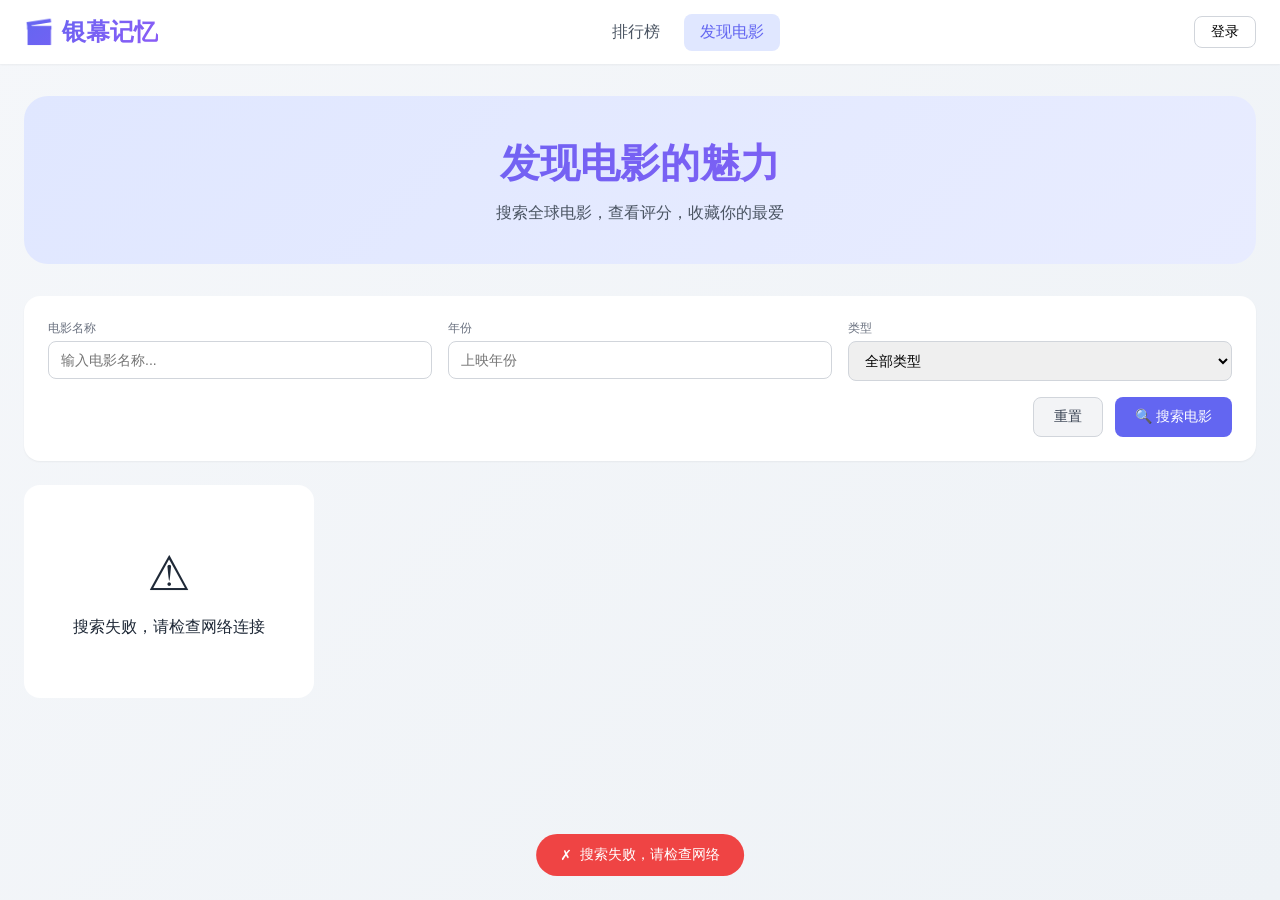
==== commit 7314485d: "Merge remote-tracking branch 'origin/liangxinnan' into liangxinnan # Conflicts: #	.idea/.gitignore #" ====
--- a/src/main/resources/static/index.html
+++ b/src/main/resources/static/index.html
@@ -68,21 +68,6 @@
     .movie-preview-year {
       font-size: 0.8rem;
       color: var(--gray-500);
-    }
-    .platform-rating {
-      margin-top: 8px;
-      padding: 8px 12px;
-      background: var(--gray-100);
-      border-radius: var(--radius-md);
-      font-size: 0.875rem;
-    }
-    .platform-rating .label {
-      font-weight: 500;
-      color: var(--gray-700);
-    }
-    .platform-rating .value {
-      color: var(--primary);
-      font-weight: 600;
     }
   </style>
 </head>
@@ -109,7 +94,7 @@
 <div class="container">
   <div class="hero-section">
     <h1 class="hero-title">发现电影的魅力</h1>
-    <p class="hero-subtitle">搜索全球电影，查看本平台评分，收藏你的最爱</p>
+    <p class="hero-subtitle">搜索全球电影，查看评分，收藏你的最爱</p>
   </div>
 
   <div class="search-section">
@@ -168,7 +153,7 @@
   </div>
 </div>
 
-<!-- 收藏电影模态框 -->
+<!-- ✅ 新增：收藏电影模态框（完整版） -->
 <div id="collectModal" class="modal collect-modal">
   <div class="modal-content">
     <div class="modal-header">
@@ -193,7 +178,6 @@
         <input type="hidden" id="collectYearValue">
         <input type="hidden" id="collectGenre">
         <input type="hidden" id="collectRegion">
-        <input type="hidden" id="collectActors">
 
         <!-- 个人评分 -->
         <div class="form-group collect-rating">
@@ -259,7 +243,6 @@
     updateUIByLoginStatus();
     bindEvents();
     searchMovies();
-    initRatingSync();
   });
 
   function updateUIByLoginStatus() {
@@ -334,23 +317,6 @@
     document.getElementById('loginPromptModal').classList.remove('show');
   }
 
-  // 初始化评分同步监听
-  function initRatingSync() {
-    window.addEventListener('rating-updated', (event) => {
-      const { tmdbId, newRating, ratingCount } = event.detail;
-      console.log(`📢 发现电影页面收到评分更新: tmdbId=${tmdbId}, 新评分=${newRating}`);
-
-      const ratingContainer = document.getElementById(`rating-${tmdbId}`);
-      if (ratingContainer) {
-        if (newRating > 0) {
-          ratingContainer.innerHTML = `<span class="label">本平台评分：</span><span class="value">⭐ ${newRating.toFixed(1)} 分 (${ratingCount}人评价)</span>`;
-        } else {
-          ratingContainer.innerHTML = `<span class="label">本平台评分：</span><span class="value">暂无评分</span>`;
-        }
-      }
-    });
-  }
-
   // 搜索电影 (调用TMDB)
   async function searchMovies() {
     if (isLoading) return;
@@ -393,7 +359,6 @@
     }
   }
 
-  // 渲染电影卡片（不显示TMDB评分）
   function renderMovies(movies) {
     const grid = document.getElementById('moviesGrid');
     if (!movies || movies.length === 0) {
@@ -410,11 +375,7 @@
         <div class="movie-info">
           <h3 class="movie-title">${escapeHtml(movie.title)}</h3>
           <p class="movie-year">${movie.release_date ? movie.release_date.split('-')[0] : '未知'}</p>
-          <!-- 显示本平台评分 -->
-          <div class="platform-rating" id="rating-${movie.id}">
-            <span class="label">本平台评分：</span>
-            <span class="value">加载中...</span>
-          </div>
+          <div class="stars-container">${renderStars(movie.vote_average / 2, 'small')}</div>
           <div style="margin-top: 12px;">
             <button class="btn btn-primary btn-sm view-detail" data-movie='${JSON.stringify(movie)}'>查看详情</button>
             <button class="btn btn-secondary btn-sm collect-movie" data-movie='${JSON.stringify(movie)}'>⭐ 收藏</button>
@@ -422,11 +383,6 @@
         </div>
       </div>
     `).join('');
-
-    // 异步加载每部电影的本平台评分
-    movies.forEach(movie => {
-      loadPlatformRatingForCard(movie.id);
-    });
 
     // 绑定卡片点击和按钮事件
     document.querySelectorAll('.movie-card').forEach(card => {
@@ -444,6 +400,7 @@
         showMovieDetail(movieData);
       });
 
+      // ✅ 新增：收藏按钮事件
       collectBtn.addEventListener('click', (e) => {
         e.stopPropagation();
         const token = localStorage.getItem('token');
@@ -454,37 +411,6 @@
         }
       });
     });
-  }
-
-  // 为电影卡片加载本平台评分
-  async function loadPlatformRatingForCard(tmdbId) {
-    const ratingContainer = document.getElementById(`rating-${tmdbId}`);
-    if (!ratingContainer) return;
-
-    const controller = new AbortController();
-    const timeoutId = setTimeout(() => controller.abort(), 3000);
-
-    try {
-      const response = await fetch(`${API_BASE_URL}/comment/averageByTmdb/${tmdbId}`, {
-        signal: controller.signal
-      });
-      clearTimeout(timeoutId);
-
-      if (!response.ok) {
-        throw new Error(`HTTP ${response.status}`);
-      }
-
-      const result = await response.json();
-      if (result.code === 200 && result.data && result.data.avgRating > 0) {
-        ratingContainer.innerHTML = `<span class="label">本平台评分：</span><span class="value">⭐ ${result.data.avgRating.toFixed(1)} 分 (${result.data.count}人评价)</span>`;
-      } else {
-        ratingContainer.innerHTML = `<span class="label">本平台评分：</span><span class="value">暂无评分</span>`;
-      }
-    } catch (error) {
-      clearTimeout(timeoutId);
-      console.warn(`加载评分失败 (tmdbId: ${tmdbId}):`, error.message);
-      ratingContainer.innerHTML = `<span class="label">本平台评分：</span><span class="value">暂无评分</span>`;
-    }
   }
 
   function renderPagination() {
@@ -564,7 +490,7 @@
     }
   }
 
-  // 初始化收藏评分星星
+  // ✅ 初始化收藏评分星星
   function initCollectRatingStars() {
     const container = document.getElementById('collectRatingStars');
     if (!container) return;
@@ -675,7 +601,7 @@
     }
   }
 
-  // 加载用户分类
+  // ✅ 加载用户分类
   async function loadCategoriesForCollect() {
     try {
       const result = await movieAPI.getCategories();
@@ -692,7 +618,7 @@
     }
   }
 
-  // 打开收藏模态框
+  // ✅ 打开收藏模态框
   async function openCollectModal(movie) {
     // 重置表单
     collectRating = 0;
@@ -726,7 +652,7 @@
     collectRating = 0;
   }
 
-  // 确认收藏
+  // ✅ 确认收藏
   async function confirmCollect() {
     const tmdbId = document.getElementById('collectTmdbId').value;
     const movieName = document.getElementById('collectMovieName').value;
@@ -737,11 +663,13 @@
     const categoryId = document.getElementById('collectCategoryId').value;
     const personalRating = collectRating;
 
+    // 验证评分
     if (personalRating === 0) {
       showToast('请给电影评分（点击星星）', 'warning');
       return;
     }
 
+    // 先获取电影详情（包含导演、类型等信息）
     showToast('正在获取电影信息...', 'info');
 
     try {
@@ -767,13 +695,6 @@
       let region = '';
       if (fullMovieData.production_countries && fullMovieData.production_countries.length > 0) {
         region = fullMovieData.production_countries[0].name;
-      }
-
-      // ✅ 解析演员（取前5位）
-      let actors = '';
-      if (fullMovieData.credits && fullMovieData.credits.cast) {
-        const actorNames = fullMovieData.credits.cast.slice(0, 5).map(actor => actor.name);
-        actors = actorNames.join('、');
       }
 
       const movieData = {
@@ -784,7 +705,6 @@
         posterUrl: posterUrl,
         genre: genre,
         region: region,
-        actors: actors,
         personalRating: personalRating,
         watchStatus: watchStatus,
         privateReview: privateReview,
@@ -796,28 +716,12 @@
       if (result.code === 200) {
         showToast('收藏成功！', 'success');
         closeCollectModal();
-
-        // 刷新该电影在本页面的评分显示
-        await refreshMovieRatingInDiscover(tmdbId, personalRating);
-
-        // 触发全局评分更新事件
-        if (typeof emitRatingUpdated === 'function') {
-          emitRatingUpdated(tmdbId, personalRating, 1);
-        }
       } else {
         showToast(result.message || '收藏失败', 'error');
       }
     } catch (error) {
       console.error('收藏失败:', error);
       showToast('收藏失败，请重试', 'error');
-    }
-  }
-
-  // 刷新发现电影页面的评分显示
-  async function refreshMovieRatingInDiscover(tmdbId, rating) {
-    const ratingContainer = document.getElementById(`rating-${tmdbId}`);
-    if (ratingContainer) {
-      ratingContainer.innerHTML = `<span class="label">本平台评分：</span><span class="value">⭐ ${rating.toFixed(1)} 分 (1人评价)</span>`;
     }
   }
 
@@ -855,20 +759,6 @@
 
       if (fullMovieData.credits && fullMovieData.credits.cast) {
         cast = fullMovieData.credits.cast.slice(0, 5).map(actor => actor.name);
-      }
-
-      // 获取本平台评分
-      let platformRatingHtml = '<span>加载中...</span>';
-      try {
-        const ratingResponse = await fetch(`${API_BASE_URL}/comment/averageByTmdb/${movie.id}`);
-        const ratingResult = await ratingResponse.json();
-        if (ratingResult.code === 200 && ratingResult.data && ratingResult.data.avgRating > 0) {
-          platformRatingHtml = `⭐ ${ratingResult.data.avgRating.toFixed(1)} 分 (${ratingResult.data.count}人评价)`;
-        } else {
-          platformRatingHtml = '暂无评分';
-        }
-      } catch (error) {
-        platformRatingHtml = '暂无评分';
       }
 
       modal.innerHTML = `
@@ -885,7 +775,7 @@
               <p><strong>上映日期：</strong> ${fullMovieData.release_date || movie.release_date || '未知'}</p>
               <p><strong>导演：</strong> ${escapeHtml(director)}</p>
               <p><strong>主演：</strong> ${cast.length > 0 ? cast.map(escapeHtml).join('、') : '暂无信息'}</p>
-              <p><strong>本平台评分：</strong> ${platformRatingHtml}</p>
+              <p><strong>评分：</strong> ${fullMovieData.vote_average ? fullMovieData.vote_average.toFixed(1) : (movie.vote_average ? movie.vote_average.toFixed(1) : '暂无')} / 10</p>
               <p><strong>时长：</strong> ${fullMovieData.runtime ? fullMovieData.runtime + '分钟' : '未知'}</p>
               <p><strong>类型：</strong> ${fullMovieData.genres ? fullMovieData.genres.map(g => g.name).join('、') : '未知'}</p>
               <p><strong>简介：</strong> ${escapeHtml(fullMovieData.overview || movie.overview || '暂无简介')}</p>
@@ -893,7 +783,7 @@
                 <button class="btn btn-primary" id="collectFromDetailBtn">⭐ 收藏到我的电影</button>
               </div>
               <div id="detailCommentSection" style="margin-top: 20px;">
-                <h4>用户评价</h4>
+                <h4>用户评分</h4>
                 <div id="detailAvgRating"></div>
                 <button class="btn btn-secondary btn-sm" id="detailRateBtn">📝 发表评价</button>
                 <div id="detailCommentsList" style="margin-top: 16px; max-height: 300px; overflow-y: auto;"></div>
@@ -987,6 +877,7 @@
       const action = JSON.parse(pending);
       sessionStorage.removeItem('pendingAction');
       sessionStorage.removeItem('pendingMovieData');
+
       if (action.type === 'collect' && action.movieData) {
         openCollectModal(action.movieData);
       }
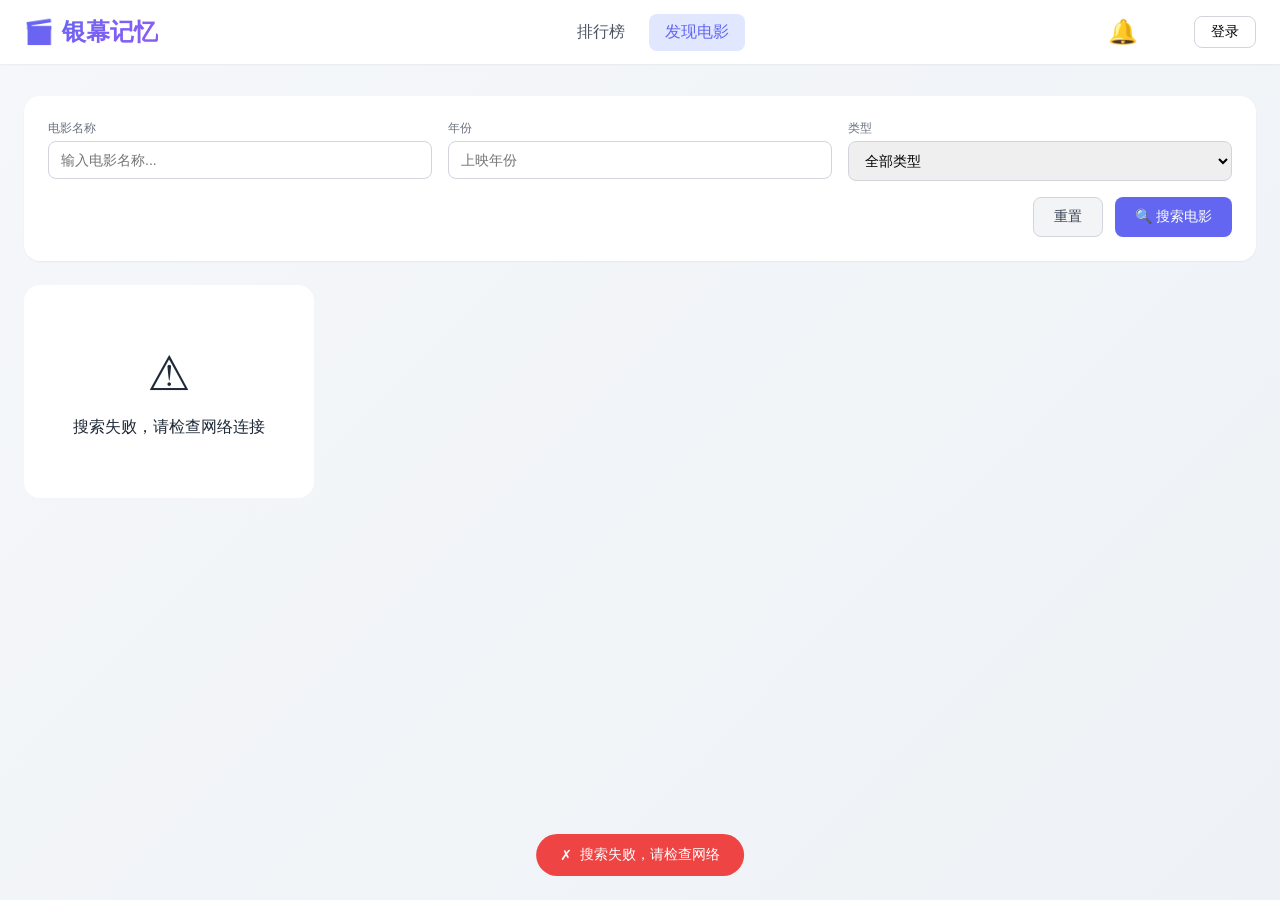
==== commit 29ba5167: "仪表盘新增了环比增长指标及近7天用户/评论趋势图表，并集成热门电影TOP5、活跃用户TOP5预览；用户管理增加了按用户名/邮箱/状态/排序的筛选搜索、批量删除、CSV导出、启用/禁用、用户详情查看；电" ====
--- a/src/main/resources/static/index.html
+++ b/src/main/resources/static/index.html
@@ -68,6 +68,211 @@
     .movie-preview-year {
       font-size: 0.8rem;
       color: var(--gray-500);
+    }
+    /* 轮播图样式 */
+    .carousel-container {
+      position: relative;
+      margin-bottom: 30px;
+      border-radius: var(--radius-xl);
+      overflow: hidden;
+      box-shadow: var(--shadow-md);
+    }
+
+    .carousel-slide {
+      min-width: 100%;
+      position: relative;
+    }
+
+    .carousel-slide img {
+      width: 100%;
+      height: 350px;
+      object-fit: cover;
+      display: block;
+    }
+
+    .carousel-slide .carousel-caption {
+      position: absolute;
+      bottom: 0;
+      left: 0;
+      right: 0;
+      background: linear-gradient(transparent, rgba(0,0,0,0.7));
+      color: white;
+      padding: 40px 20px 20px;
+      text-align: center;
+    }
+
+    .carousel-slide .carousel-caption h3 {
+      font-size: 1.5rem;
+      margin-bottom: 5px;
+    }
+
+    .carousel-slide .carousel-caption p {
+      font-size: 0.9rem;
+      opacity: 0.9;
+    }
+
+    .carousel-prev, .carousel-next {
+      transition: background 0.2s;
+    }
+
+    .carousel-prev:hover, .carousel-next:hover {
+      background: rgba(0,0,0,0.8);
+    }
+
+    .carousel-dot {
+      width: 10px;
+      height: 10px;
+      background: rgba(255,255,255,0.5);
+      border-radius: 50%;
+      cursor: pointer;
+      transition: all 0.2s;
+    }
+
+    .carousel-dot.active {
+      background: var(--primary);
+      width: 24px;
+      border-radius: 5px;
+    }
+
+    @media (max-width: 768px) {
+      .carousel-slide img {
+        height: 200px;
+      }
+      .carousel-slide .carousel-caption h3 {
+        font-size: 1rem;
+      }
+    }
+    /* 公告图标样式 */
+    .announcement-icon {
+      position: relative;
+      cursor: pointer;
+      transition: transform 0.2s;
+    }
+
+    .announcement-icon:hover {
+      transform: scale(1.1);
+    }
+
+    .announcement-badge {
+      animation: pulse 1s infinite;
+    }
+
+    @keyframes pulse {
+      0%, 100% {
+        opacity: 1;
+      }
+      50% {
+        opacity: 0.6;
+      }
+    }
+
+    /* 公告列表样式 */
+    .announcement-list {
+      display: flex;
+      flex-direction: column;
+      gap: 16px;
+    }
+
+    .announcement-item {
+      padding: 16px;
+      background: var(--gray-100);
+      border-radius: var(--radius-md);
+      cursor: pointer;
+      transition: all 0.2s;
+      border-left: 3px solid transparent;
+    }
+
+    .announcement-item:hover {
+      background: var(--gray-200);
+      transform: translateX(4px);
+    }
+
+    .announcement-item.unread {
+      background: var(--primary-light);
+      border-left-color: var(--primary);
+    }
+
+    .announcement-title {
+      font-weight: 600;
+      margin-bottom: 8px;
+      display: flex;
+      justify-content: space-between;
+      align-items: center;
+      flex-wrap: wrap;
+      gap: 8px;
+    }
+
+    .announcement-title h4 {
+      margin: 0;
+      font-size: 1rem;
+    }
+
+    .announcement-time {
+      font-size: 11px;
+      color: var(--gray-500);
+    }
+
+    .announcement-content {
+      font-size: 0.875rem;
+      color: var(--gray-600);
+      line-height: 1.5;
+      margin-bottom: 8px;
+    }
+
+    .announcement-expand {
+      text-align: right;
+    }
+
+    .announcement-expand button {
+      background: none;
+      border: none;
+      color: var(--primary);
+      cursor: pointer;
+      font-size: 12px;
+    }
+
+    .announcement-detail {
+      margin-top: 12px;
+      padding-top: 12px;
+      border-top: 1px solid var(--gray-200);
+      display: none;
+    }
+
+    .announcement-detail.show {
+      display: block;
+    }
+
+    .announcement-detail-content {
+      font-size: 0.875rem;
+      color: var(--gray-700);
+      line-height: 1.6;
+    }
+
+    .no-announcement {
+      text-align: center;
+      padding: 40px;
+      color: var(--gray-400);
+    }
+
+    .announcement-actions {
+      display: flex;
+      gap: 8px;
+      margin-top: 8px;
+    }
+
+    .btn-read {
+      background: none;
+      border: 1px solid var(--primary);
+      color: var(--primary);
+      padding: 4px 12px;
+      border-radius: 20px;
+      font-size: 11px;
+      cursor: pointer;
+    }
+
+    .btn-read:hover {
+      background: var(--primary);
+      color: white;
     }
   </style>
 </head>
@@ -83,6 +288,10 @@
       <a href="profile.html" id="profileLink" style="display: none;">个人资料</a>
     </div>
     <div class="nav-links">
+      <div class="announcement-icon" id="announcementIcon" style="position: relative; cursor: pointer; margin-right: 16px;">
+        <span style="font-size: 24px;">🔔</span>
+        <span id="announcementBadge" class="announcement-badge" style="display: none; position: absolute; top: -5px; right: -8px; background: #ef4444; color: white; font-size: 10px; padding: 2px 5px; border-radius: 10px; min-width: 16px; text-align: center;">新</span>
+      </div>
       <div id="userInfoArea" class="user-info">
         <span class="username" id="username"></span>
         <button class="logout-btn" id="loginLogoutBtn" onclick="handleLoginLogout()">登录</button>
@@ -92,11 +301,14 @@
 </nav>
 
 <div class="container">
-  <div class="hero-section">
-    <h1 class="hero-title">发现电影的魅力</h1>
-    <p class="hero-subtitle">搜索全球电影，查看评分，收藏你的最爱</p>
+  <div class="carousel-container" style="position: relative; margin-bottom: 30px; overflow: hidden; border-radius: var(--radius-xl);">
+    <div id="carouselSlides" class="carousel-slides" style="display: flex; transition: transform 0.5s ease;">
+      <!-- 轮播图动态加载 -->
+    </div>
+    <button class="carousel-prev" style="position: absolute; left: 10px; top: 50%; transform: translateY(-50%); background: rgba(0,0,0,0.5); color: white; border: none; width: 40px; height: 40px; border-radius: 50%; cursor: pointer; z-index: 10;">❮</button>
+    <button class="carousel-next" style="position: absolute; right: 10px; top: 50%; transform: translateY(-50%); background: rgba(0,0,0,0.5); color: white; border: none; width: 40px; height: 40px; border-radius: 50%; cursor: pointer; z-index: 10;">❯</button>
+    <div class="carousel-dots" style="position: absolute; bottom: 15px; left: 50%; transform: translateX(-50%); display: flex; gap: 8px; z-index: 10;"></div>
   </div>
-
   <div class="search-section">
     <div class="search-row">
       <div class="search-input-group">
@@ -153,6 +365,25 @@
   </div>
 </div>
 
+<div id="announcementModal" class="modal announcement-modal">
+  <div class="modal-content" style="max-width: 500px; max-height: 70vh; overflow-y: auto;">
+    <div class="modal-header">
+      <h3 class="modal-title">
+        <span>📢</span> 系统公告
+      </h3>
+      <button class="modal-close" id="closeAnnouncementModalBtn">&times;</button>
+    </div>
+    <div class="modal-body" id="announcementModalBody">
+      <div style="text-align: center; padding: 40px;">
+        <div class="spinner"></div> 加载中...
+      </div>
+    </div>
+    <div class="modal-footer">
+      <button class="btn btn-secondary" id="markReadBtn">标记已读</button>
+    </div>
+  </div>
+</div>
+
 <!-- ✅ 新增：收藏电影模态框（完整版） -->
 <div id="collectModal" class="modal collect-modal">
   <div class="modal-content">
@@ -243,6 +474,11 @@
     updateUIByLoginStatus();
     bindEvents();
     searchMovies();
+    loadCarousels();
+    bindCarouselEvents();
+    loadReadAnnouncements();
+    loadAnnouncements();
+    bindAnnouncementEvents();
   });
 
   function updateUIByLoginStatus() {
@@ -884,6 +1120,423 @@
     }
   }
 
+  // ==================== 轮播图功能 ====================
+
+  let carouselData = [];
+  let currentSlide = 0;
+  let carouselInterval = null;
+  let isDragging = false;
+  let startX = 0;
+  let currentTranslate = 0;
+
+  /**
+   * 加载轮播图数据
+   */
+  async function loadCarousels() {
+    try {
+      const response = await fetch(`${API_BASE_URL}/admin/system/carousels/active`);
+      const result = await response.json();
+      if (result.code === 200 && result.data && result.data.length > 0) {
+        carouselData = result.data;
+        renderCarousel();
+        startCarouselAutoPlay();
+      } else {
+        // 没有轮播图时隐藏轮播图容器
+        const container = document.querySelector('.carousel-container');
+        if (container) container.style.display = 'none';
+      }
+    } catch (error) {
+      console.error('加载轮播图失败:', error);
+      const container = document.querySelector('.carousel-container');
+      if (container) container.style.display = 'none';
+    }
+  }
+
+  /**
+   * 渲染轮播图
+   */
+  function renderCarousel() {
+    const slidesContainer = document.getElementById('carouselSlides');
+    const dotsContainer = document.querySelector('.carousel-dots');
+
+    if (!slidesContainer || carouselData.length === 0) return;
+
+    // 渲染幻灯片
+    slidesContainer.innerHTML = carouselData.map((item, index) => `
+    <div class="carousel-slide" data-index="${index}">
+      <img src="${item.imageUrl}" alt="${escapeHtml(item.title || '轮播图')}" onerror="this.src='https://via.placeholder.com/1200x400?text=Image+Load+Error'">
+      ${item.title ? `
+        <div class="carousel-caption">
+          <h3>${escapeHtml(item.title)}</h3>
+          ${item.linkUrl ? `<p>点击查看详情</p>` : ''}
+        </div>
+      ` : ''}
+      ${item.linkUrl ? `<a href="${item.linkUrl}" style="position: absolute; top: 0; left: 0; width: 100%; height: 100%; z-index: 5;"></a>` : ''}
+    </div>
+  `).join('');
+
+    // 绑定点击跳转（使用独立的事件绑定）
+    carouselData.forEach((item, index) => {
+      if (item.linkUrl) {
+        const slide = slidesContainer.querySelector(`.carousel-slide[data-index="${index}"]`);
+        if (slide) {
+          slide.style.cursor = 'pointer';
+          slide.addEventListener('click', () => {
+            window.open(item.linkUrl, '_blank');
+          });
+        }
+      }
+    });
+
+    // 渲染指示点
+    dotsContainer.innerHTML = carouselData.map((_, index) => `
+    <span class="carousel-dot ${index === 0 ? 'active' : ''}" data-index="${index}"></span>
+  `).join('');
+
+    // 绑定指示点点击事件
+    document.querySelectorAll('.carousel-dot').forEach(dot => {
+      dot.addEventListener('click', () => {
+        const index = parseInt(dot.dataset.index);
+        goToSlide(index);
+        resetAutoPlay();
+      });
+    });
+
+    // 设置初始位置
+    updateSlidePosition();
+  }
+
+  /**
+   * 切换到指定幻灯片
+   */
+  function goToSlide(index) {
+    if (index < 0) index = carouselData.length - 1;
+    if (index >= carouselData.length) index = 0;
+    currentSlide = index;
+    updateSlidePosition();
+    updateDots();
+  }
+
+  /**
+   * 更新幻灯片位置
+   */
+  function updateSlidePosition() {
+    const slidesContainer = document.getElementById('carouselSlides');
+    if (!slidesContainer) return;
+    slidesContainer.style.transform = `translateX(-${currentSlide * 100}%)`;
+  }
+
+  /**
+   * 更新指示点状态
+   */
+  function updateDots() {
+    document.querySelectorAll('.carousel-dot').forEach((dot, index) => {
+      if (index === currentSlide) {
+        dot.classList.add('active');
+      } else {
+        dot.classList.remove('active');
+      }
+    });
+  }
+
+  /**
+   * 下一张
+   */
+  function nextSlide() {
+    goToSlide(currentSlide + 1);
+    resetAutoPlay();
+  }
+
+  /**
+   * 上一张
+   */
+  function prevSlide() {
+    goToSlide(currentSlide - 1);
+    resetAutoPlay();
+  }
+
+  /**
+   * 启动自动轮播
+   */
+  function startCarouselAutoPlay() {
+    if (carouselInterval) clearInterval(carouselInterval);
+    carouselInterval = setInterval(() => {
+      nextSlide();
+    }, 5000); // 5秒切换一次
+  }
+
+  /**
+   * 重置自动轮播
+   */
+  function resetAutoPlay() {
+    if (carouselInterval) {
+      clearInterval(carouselInterval);
+      startCarouselAutoPlay();
+    }
+  }
+
+  /**
+   * 绑定轮播图控制按钮事件
+   */
+  function bindCarouselEvents() {
+    const prevBtn = document.querySelector('.carousel-prev');
+    const nextBtn = document.querySelector('.carousel-next');
+
+    if (prevBtn) {
+      prevBtn.addEventListener('click', () => {
+        prevSlide();
+        resetAutoPlay();
+      });
+    }
+
+    if (nextBtn) {
+      nextBtn.addEventListener('click', () => {
+        nextSlide();
+        resetAutoPlay();
+      });
+    }
+
+    // 触摸滑动支持（手机端）
+    const container = document.querySelector('.carousel-container');
+    if (container) {
+      container.addEventListener('touchstart', handleTouchStart);
+      container.addEventListener('touchmove', handleTouchMove);
+      container.addEventListener('touchend', handleTouchEnd);
+    }
+  }
+
+  /**
+   * 触摸开始
+   */
+  function handleTouchStart(e) {
+    isDragging = true;
+    startX = e.touches[0].clientX;
+    resetAutoPlay();
+  }
+
+  /**
+   * 触摸移动
+   */
+  function handleTouchMove(e) {
+    if (!isDragging) return;
+    const currentX = e.touches[0].clientX;
+    const diff = currentX - startX;
+    if (Math.abs(diff) > 50) {
+      if (diff > 0) {
+        prevSlide();
+      } else {
+        nextSlide();
+      }
+      isDragging = false;
+    }
+  }
+
+  /**
+   * 触摸结束
+   */
+  function handleTouchEnd() {
+    isDragging = false;
+  }
+
+
+
+  let announcements = [];
+  let readAnnouncementIds = new Set();
+
+  // 从 localStorage 读取已读公告ID
+  function loadReadAnnouncements() {
+    const stored = localStorage.getItem('readAnnouncements');
+    if (stored) {
+      try {
+        readAnnouncementIds = new Set(JSON.parse(stored));
+      } catch (e) {
+        readAnnouncementIds = new Set();
+      }
+    }
+  }
+
+  // 保存已读公告ID到 localStorage
+  function saveReadAnnouncements() {
+    localStorage.setItem('readAnnouncements', JSON.stringify([...readAnnouncementIds]));
+  }
+
+  // 加载公告列表
+  async function loadAnnouncements() {
+    try {
+      const token = localStorage.getItem('token');
+      let url;
+
+      if (token) {
+        // 已登录用户：使用带用户过滤的接口
+        url = `${API_BASE_URL}/admin/system/user/announcements`;
+      } else {
+        // 未登录用户：使用公开接口（只显示全体公告）
+        url = `${API_BASE_URL}/admin/system/public/announcements`;
+      }
+
+      const response = await fetch(url, {
+        headers: token ? { 'Authorization': `Bearer ${token}` } : {}
+      });
+      const result = await response.json();
+      if (result.code === 200) {
+        announcements = result.data || [];
+        renderAnnouncementList();
+        updateAnnouncementBadge();
+      }
+    } catch (error) {
+      console.error('加载公告失败:', error);
+    }
+  }
+
+  // 更新公告小喇叭的红点提示
+  function updateAnnouncementBadge() {
+    const badge = document.getElementById('announcementBadge');
+    if (!badge) return;
+
+    // 计算未读公告数量
+    const unreadCount = announcements.filter(a => !readAnnouncementIds.has(a.id)).length;
+
+    if (unreadCount > 0) {
+      badge.style.display = 'block';
+      badge.textContent = unreadCount > 9 ? '9+' : unreadCount;
+    } else {
+      badge.style.display = 'none';
+    }
+  }
+
+  // 渲染公告列表到弹窗
+  // 修改公告弹窗渲染函数
+  function renderAnnouncementList() {
+    const isLoggedIn = !!localStorage.getItem('token');
+    const container = document.getElementById('announcementModalBody');
+
+    if (announcements.length === 0) {
+      container.innerHTML = `<div class="no-announcement">📭<p>暂无公告</p></div>`;
+      return;
+    }
+
+    container.innerHTML = `
+    <div class="announcement-list">
+      ${announcements.map(announcement => `
+        <div class="announcement-item ${isLoggedIn && !readAnnouncementIds.has(announcement.id) ? 'unread' : ''}" data-id="${announcement.id}">
+          <div class="announcement-title">
+            <h4>${escapeHtml(announcement.title)}</h4>
+            <span class="announcement-time">${formatDate(announcement.createTime)}</span>
+          </div>
+          <div class="announcement-content">
+            ${escapeHtml(announcement.content.length > 80 ? announcement.content.substring(0, 80) + '...' : announcement.content)}
+          </div>
+          ${isLoggedIn ? `
+            <div class="announcement-actions">
+              <button class="btn-read" data-id="${announcement.id}" data-action="read">标记已读</button>
+              <button class="btn-read" data-id="${announcement.id}" data-action="detail">查看详情</button>
+            </div>
+          ` : ''}
+          <div class="announcement-detail" id="detail-${announcement.id}">
+            <div class="announcement-detail-content">${escapeHtml(announcement.content)}</div>
+          </div>
+        </div>
+      `).join('')}
+    </div>
+  `;
+
+    // 只有登录用户才绑定标记已读事件
+    if (isLoggedIn) {
+      document.querySelectorAll('.btn-read[data-action="read"]').forEach(btn => {
+        btn.addEventListener('click', (e) => {
+          e.stopPropagation();
+          const id = parseInt(btn.dataset.id);
+          markAsRead(id);
+        });
+      });
+    }
+
+    // 查看详情按钮（登录/未登录都可以）
+    document.querySelectorAll('.btn-read[data-action="detail"]').forEach(btn => {
+      btn.addEventListener('click', (e) => {
+        e.stopPropagation();
+        const id = parseInt(btn.dataset.id);
+        toggleDetail(id);
+      });
+    });
+  }
+
+  // 标记公告为已读
+  function markAsRead(id) {
+    if (!readAnnouncementIds.has(id)) {
+      readAnnouncementIds.add(id);
+      saveReadAnnouncements();
+
+      // 更新UI
+      const item = document.querySelector(`.announcement-item[data-id="${id}"]`);
+      if (item) {
+        item.classList.remove('unread');
+      }
+      updateAnnouncementBadge();
+
+      showToast('已标记为已读', 'success');
+    }
+  }
+
+  // 展开/收起公告详情
+  function toggleDetail(id) {
+    const detailEl = document.getElementById(`detail-${id}`);
+    if (detailEl) {
+      detailEl.classList.toggle('show');
+    }
+  }
+
+  // 打开公告弹窗
+  function openAnnouncementModal() {
+    renderAnnouncementList();
+    document.getElementById('announcementModal').classList.add('show');
+  }
+
+  // 关闭公告弹窗
+  function closeAnnouncementModal() {
+    document.getElementById('announcementModal').classList.remove('show');
+  }
+
+  // 绑定公告相关事件
+  function bindAnnouncementEvents() {
+    const icon = document.getElementById('announcementIcon');
+    const closeBtn = document.getElementById('closeAnnouncementModalBtn');
+    const markReadBtn = document.getElementById('markReadBtn');
+
+    if (icon) {
+      icon.addEventListener('click', openAnnouncementModal);
+    }
+
+    if (closeBtn) {
+      closeBtn.addEventListener('click', closeAnnouncementModal);
+    }
+
+    if (markReadBtn) {
+      markReadBtn.addEventListener('click', () => {
+        // 一键标记所有公告为已读
+        announcements.forEach(a => {
+          if (!readAnnouncementIds.has(a.id)) {
+            readAnnouncementIds.add(a.id);
+          }
+        });
+        saveReadAnnouncements();
+        renderAnnouncementList();
+        updateAnnouncementBadge();
+        showToast('已标记所有公告为已读', 'success');
+      });
+    }
+
+    // 点击模态框背景关闭
+    const modal = document.getElementById('announcementModal');
+    if (modal) {
+      modal.addEventListener('click', (e) => {
+        if (e.target === modal) {
+          closeAnnouncementModal();
+        }
+      });
+    }
+  }
+
   setTimeout(checkPendingAction, 500);
 </script>
 </body>
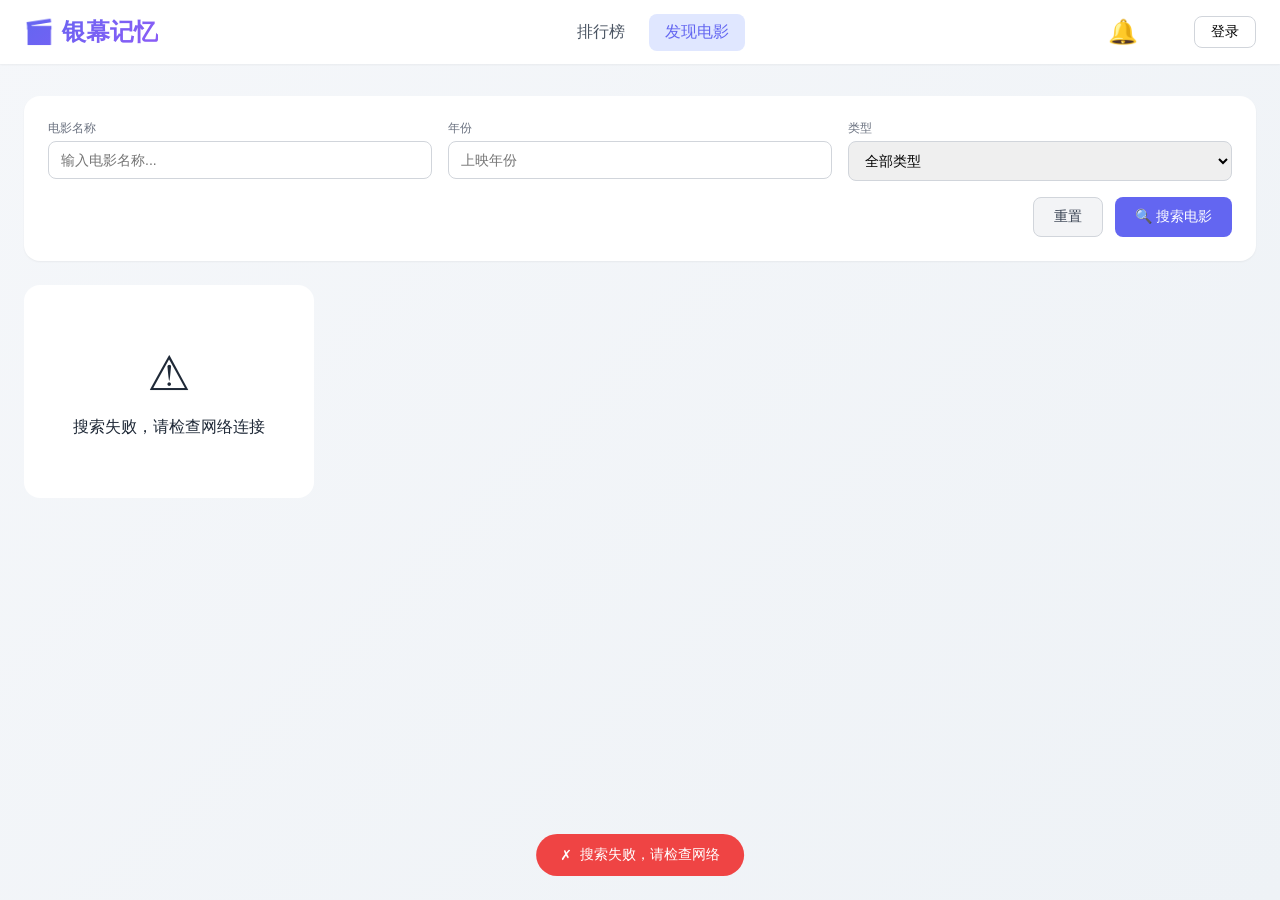
==== commit 98543a82: "fix:修复了一些已知问题" ====
--- a/src/main/resources/static/index.html
+++ b/src/main/resources/static/index.html
@@ -273,6 +273,24 @@
     .btn-read:hover {
       background: var(--primary);
       color: white;
+
+      .platform-rating {
+        margin-top: 8px;
+        padding: 8px 12px;
+        background: var(--gray-100);
+        border-radius: var(--radius-md);
+        font-size: 0.875rem;
+      }
+
+      .platform-rating .label {
+        font-weight: 500;
+        color: var(--gray-700);
+      }
+
+      .platform-rating .value {
+        color: var(--primary);
+        font-weight: 600;
+      }
     }
   </style>
 </head>
@@ -409,6 +427,7 @@
         <input type="hidden" id="collectYearValue">
         <input type="hidden" id="collectGenre">
         <input type="hidden" id="collectRegion">
+        <input type="hidden" id="collectActors">
 
         <!-- 个人评分 -->
         <div class="form-group collect-rating">
@@ -479,6 +498,7 @@
     loadReadAnnouncements();
     loadAnnouncements();
     bindAnnouncementEvents();
+    initRatingSync();
   });
 
   function updateUIByLoginStatus() {
@@ -553,6 +573,23 @@
     document.getElementById('loginPromptModal').classList.remove('show');
   }
 
+  // 初始化评分同步监听
+  function initRatingSync() {
+    window.addEventListener('rating-updated', (event) => {
+      const { tmdbId, newRating, ratingCount } = event.detail;
+      console.log(`📢 发现电影页面收到评分更新: tmdbId=${tmdbId}, 新评分=${newRating}`);
+
+      const ratingContainer = document.getElementById(`rating-${tmdbId}`);
+      if (ratingContainer) {
+        if (newRating > 0) {
+          ratingContainer.innerHTML = `<span class="label">本平台评分：</span><span class="value">⭐ ${newRating.toFixed(1)} 分 (${ratingCount}人评价)</span>`;
+        } else {
+          ratingContainer.innerHTML = `<span class="label">本平台评分：</span><span class="value">暂无评分</span>`;
+        }
+      }
+    });
+  }
+
   // 搜索电影 (调用TMDB)
   async function searchMovies() {
     if (isLoading) return;
@@ -595,6 +632,7 @@
     }
   }
 
+  // 渲染电影卡片（不显示TMDB评分）
   function renderMovies(movies) {
     const grid = document.getElementById('moviesGrid');
     if (!movies || movies.length === 0) {
@@ -611,7 +649,11 @@
         <div class="movie-info">
           <h3 class="movie-title">${escapeHtml(movie.title)}</h3>
           <p class="movie-year">${movie.release_date ? movie.release_date.split('-')[0] : '未知'}</p>
-          <div class="stars-container">${renderStars(movie.vote_average / 2, 'small')}</div>
+          <!-- 显示本平台评分 -->
+          <div class="platform-rating" id="rating-${movie.id}">
+            <span class="label">本平台评分：</span>
+            <span class="value">加载中...</span>
+          </div>
           <div style="margin-top: 12px;">
             <button class="btn btn-primary btn-sm view-detail" data-movie='${JSON.stringify(movie)}'>查看详情</button>
             <button class="btn btn-secondary btn-sm collect-movie" data-movie='${JSON.stringify(movie)}'>⭐ 收藏</button>
@@ -620,6 +662,11 @@
       </div>
     `).join('');
 
+    // 异步加载每部电影的本平台评分
+    movies.forEach(movie => {
+      loadPlatformRatingForCard(movie.id);
+    });
+
     // 绑定卡片点击和按钮事件
     document.querySelectorAll('.movie-card').forEach(card => {
       const viewBtn = card.querySelector('.view-detail');
@@ -636,7 +683,6 @@
         showMovieDetail(movieData);
       });
 
-      // ✅ 新增：收藏按钮事件
       collectBtn.addEventListener('click', (e) => {
         e.stopPropagation();
         const token = localStorage.getItem('token');
@@ -647,6 +693,37 @@
         }
       });
     });
+  }
+
+  // 为电影卡片加载本平台评分
+  async function loadPlatformRatingForCard(tmdbId) {
+    const ratingContainer = document.getElementById(`rating-${tmdbId}`);
+    if (!ratingContainer) return;
+
+    const controller = new AbortController();
+    const timeoutId = setTimeout(() => controller.abort(), 3000);
+
+    try {
+      const response = await fetch(`${API_BASE_URL}/comment/averageByTmdb/${tmdbId}`, {
+        signal: controller.signal
+      });
+      clearTimeout(timeoutId);
+
+      if (!response.ok) {
+        throw new Error(`HTTP ${response.status}`);
+      }
+
+      const result = await response.json();
+      if (result.code === 200 && result.data && result.data.avgRating > 0) {
+        ratingContainer.innerHTML = `<span class="label">本平台评分：</span><span class="value">⭐ ${result.data.avgRating.toFixed(1)} 分 (${result.data.count}人评价)</span>`;
+      } else {
+        ratingContainer.innerHTML = `<span class="label">本平台评分：</span><span class="value">暂无评分</span>`;
+      }
+    } catch (error) {
+      clearTimeout(timeoutId);
+      console.warn(`加载评分失败 (tmdbId: ${tmdbId}):`, error.message);
+      ratingContainer.innerHTML = `<span class="label">本平台评分：</span><span class="value">暂无评分</span>`;
+    }
   }
 
   function renderPagination() {
@@ -726,7 +803,7 @@
     }
   }
 
-  // ✅ 初始化收藏评分星星
+  // 初始化收藏评分星星
   function initCollectRatingStars() {
     const container = document.getElementById('collectRatingStars');
     if (!container) return;
@@ -837,7 +914,7 @@
     }
   }
 
-  // ✅ 加载用户分类
+  // 加载用户分类
   async function loadCategoriesForCollect() {
     try {
       const result = await movieAPI.getCategories();
@@ -854,7 +931,7 @@
     }
   }
 
-  // ✅ 打开收藏模态框
+  // 打开收藏模态框
   async function openCollectModal(movie) {
     // 重置表单
     collectRating = 0;
@@ -888,7 +965,7 @@
     collectRating = 0;
   }
 
-  // ✅ 确认收藏
+  // 确认收藏
   async function confirmCollect() {
     const tmdbId = document.getElementById('collectTmdbId').value;
     const movieName = document.getElementById('collectMovieName').value;
@@ -899,13 +976,11 @@
     const categoryId = document.getElementById('collectCategoryId').value;
     const personalRating = collectRating;
 
-    // 验证评分
     if (personalRating === 0) {
       showToast('请给电影评分（点击星星）', 'warning');
       return;
     }
 
-    // 先获取电影详情（包含导演、类型等信息）
     showToast('正在获取电影信息...', 'info');
 
     try {
@@ -931,6 +1006,13 @@
       let region = '';
       if (fullMovieData.production_countries && fullMovieData.production_countries.length > 0) {
         region = fullMovieData.production_countries[0].name;
+      }
+
+      // ✅ 解析演员（取前5位）
+      let actors = '';
+      if (fullMovieData.credits && fullMovieData.credits.cast) {
+        const actorNames = fullMovieData.credits.cast.slice(0, 5).map(actor => actor.name);
+        actors = actorNames.join('、');
       }
 
       const movieData = {
@@ -941,6 +1023,7 @@
         posterUrl: posterUrl,
         genre: genre,
         region: region,
+        actors: actors,
         personalRating: personalRating,
         watchStatus: watchStatus,
         privateReview: privateReview,
@@ -952,12 +1035,28 @@
       if (result.code === 200) {
         showToast('收藏成功！', 'success');
         closeCollectModal();
+
+        // 刷新该电影在本页面的评分显示
+        await refreshMovieRatingInDiscover(tmdbId, personalRating);
+
+        // 触发全局评分更新事件
+        if (typeof emitRatingUpdated === 'function') {
+          emitRatingUpdated(tmdbId, personalRating, 1);
+        }
       } else {
         showToast(result.message || '收藏失败', 'error');
       }
     } catch (error) {
       console.error('收藏失败:', error);
       showToast('收藏失败，请重试', 'error');
+    }
+  }
+
+  // 刷新发现电影页面的评分显示
+  async function refreshMovieRatingInDiscover(tmdbId, rating) {
+    const ratingContainer = document.getElementById(`rating-${tmdbId}`);
+    if (ratingContainer) {
+      ratingContainer.innerHTML = `<span class="label">本平台评分：</span><span class="value">⭐ ${rating.toFixed(1)} 分 (1人评价)</span>`;
     }
   }
 
@@ -997,6 +1096,20 @@
         cast = fullMovieData.credits.cast.slice(0, 5).map(actor => actor.name);
       }
 
+      // 获取本平台评分
+      let platformRatingHtml = '<span>加载中...</span>';
+      try {
+        const ratingResponse = await fetch(`${API_BASE_URL}/comment/averageByTmdb/${movie.id}`);
+        const ratingResult = await ratingResponse.json();
+        if (ratingResult.code === 200 && ratingResult.data && ratingResult.data.avgRating > 0) {
+          platformRatingHtml = `⭐ ${ratingResult.data.avgRating.toFixed(1)} 分 (${ratingResult.data.count}人评价)`;
+        } else {
+          platformRatingHtml = '暂无评分';
+        }
+      } catch (error) {
+        platformRatingHtml = '暂无评分';
+      }
+
       modal.innerHTML = `
         <div class="modal-content" style="max-width: 800px; max-height: 85vh; overflow-y: auto;">
           <div class="modal-header">
@@ -1011,7 +1124,7 @@
               <p><strong>上映日期：</strong> ${fullMovieData.release_date || movie.release_date || '未知'}</p>
               <p><strong>导演：</strong> ${escapeHtml(director)}</p>
               <p><strong>主演：</strong> ${cast.length > 0 ? cast.map(escapeHtml).join('、') : '暂无信息'}</p>
-              <p><strong>评分：</strong> ${fullMovieData.vote_average ? fullMovieData.vote_average.toFixed(1) : (movie.vote_average ? movie.vote_average.toFixed(1) : '暂无')} / 10</p>
+              <p><strong>本平台评分：</strong> ${platformRatingHtml}</p>
               <p><strong>时长：</strong> ${fullMovieData.runtime ? fullMovieData.runtime + '分钟' : '未知'}</p>
               <p><strong>类型：</strong> ${fullMovieData.genres ? fullMovieData.genres.map(g => g.name).join('、') : '未知'}</p>
               <p><strong>简介：</strong> ${escapeHtml(fullMovieData.overview || movie.overview || '暂无简介')}</p>
@@ -1019,7 +1132,7 @@
                 <button class="btn btn-primary" id="collectFromDetailBtn">⭐ 收藏到我的电影</button>
               </div>
               <div id="detailCommentSection" style="margin-top: 20px;">
-                <h4>用户评分</h4>
+                <h4>用户评价</h4>
                 <div id="detailAvgRating"></div>
                 <button class="btn btn-secondary btn-sm" id="detailRateBtn">📝 发表评价</button>
                 <div id="detailCommentsList" style="margin-top: 16px; max-height: 300px; overflow-y: auto;"></div>
@@ -1113,7 +1226,6 @@
       const action = JSON.parse(pending);
       sessionStorage.removeItem('pendingAction');
       sessionStorage.removeItem('pendingMovieData');
-
       if (action.type === 'collect' && action.movieData) {
         openCollectModal(action.movieData);
       }
--- a/src/main/resources/static/css/style.css
+++ b/src/main/resources/static/css/style.css
@@ -15,6 +15,7 @@
   --warning: #f59e0b;
   --info: #3b82f6;
   --dark: #1f2937;
+  --gray-50: #f9fafb;
   --gray-100: #f3f4f6;
   --gray-200: #e5e7eb;
   --gray-300: #d1d5db;
@@ -1850,4 +1851,94 @@
   .batch-bar > div:last-child {
     justify-content: space-between;
   }
-}+}
+
+/* 添加到 style.css */
+.btn-like, .btn-reply, .btn-edit, .btn-delete {
+  transition: all 0.2s;
+}
+
+.btn-like:hover { color: var(--primary) !important; }
+.btn-reply:hover { color: var(--primary) !important; }
+.btn-edit:hover { color: var(--primary) !important; }
+.btn-delete:hover { color: var(--danger) !important; }
+
+.btn-show-more {
+  background: none;
+  border: none;
+  color: var(--primary);
+  font-size: 12px;
+  cursor: pointer;
+  padding: 4px 0;
+  transition: opacity 0.2s;
+}
+
+.btn-show-more:hover {
+  opacity: 0.7;
+}
+
+.collapsed-replies {
+  margin-left: 32px;
+  margin-top: 8px;
+}
+
+/* 评论项悬停效果 */
+.comment-item {
+  transition: all 0.2s ease;
+}
+
+.comment-item:hover {
+  box-shadow: var(--shadow-sm);
+}
+
+/* 按钮悬停效果 */
+.btn-like:hover, .btn-reply:hover, .btn-edit:hover {
+  background: var(--gray-100) !important;
+  color: var(--primary) !important;
+}
+
+.btn-delete:hover {
+  background: #fee2e2 !important;
+  color: var(--danger) !important;
+}
+
+/* 折叠/展开按钮动画 */
+.toggle-replies-btn {
+  transition: all 0.2s;
+}
+
+.toggle-replies-btn:hover {
+  opacity: 0.7;
+  transform: translateX(2px);
+}
+
+.toggle-icon {
+  display: inline-block;
+  transition: transform 0.2s;
+}
+
+/* 回复区域动画 */
+.reply-input-area {
+  animation: fadeIn 0.2s ease;
+}
+
+@keyframes fadeIn {
+  from {
+    opacity: 0;
+    transform: translateY(-5px);
+  }
+  to {
+    opacity: 1;
+    transform: translateY(0);
+  }
+}
+
+/* 回复容器过渡效果 */
+.replies-container {
+  transition: all 0.2s;
+}
+
+.comment-item[data-level="0"] { background-color: var(--white); }
+.comment-item[data-level="1"] { background-color: var(--gray-50); }
+.comment-item[data-level="2"] { background-color: var(--gray-100); }
+.comment-item[data-level="3"] { background-color: var(--primary-light); }
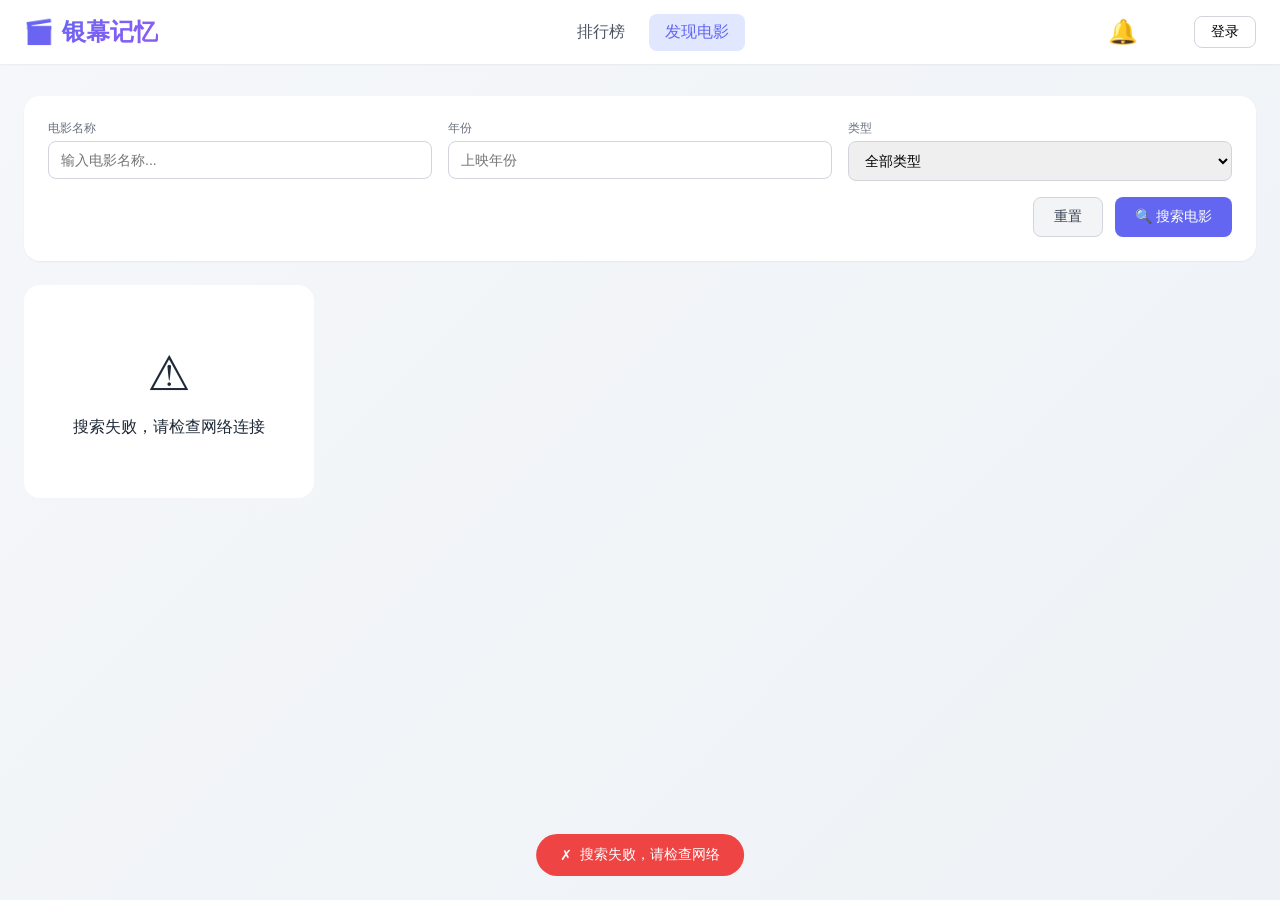
==== commit 88e3f5a6: "合并 feature/mmc 分支到 main，解决冲突" ====
--- a/src/main/resources/static/index.html
+++ b/src/main/resources/static/index.html
@@ -311,6 +311,7 @@
         <span id="announcementBadge" class="announcement-badge" style="display: none; position: absolute; top: -5px; right: -8px; background: #ef4444; color: white; font-size: 10px; padding: 2px 5px; border-radius: 10px; min-width: 16px; text-align: center;">新</span>
       </div>
       <div id="userInfoArea" class="user-info">
+        <img id="navAvatar" src="/images/default-avatar.png" class="nav-avatar" style="display: none;">
         <span class="username" id="username"></span>
         <button class="logout-btn" id="loginLogoutBtn" onclick="handleLoginLogout()">登录</button>
       </div>
@@ -590,13 +591,13 @@
     });
   }
 
-  // 搜索电影 (调用TMDB)
+  // 搜索电影 (调用 TMDB 的搜索或发现接口)
   async function searchMovies() {
     if (isLoading) return;
     isLoading = true;
     document.getElementById('loadingIndicator').style.display = 'flex';
 
-    const title = document.getElementById('searchTitle').value;
+    const title = document.getElementById('searchTitle').value.trim();
     const year = document.getElementById('searchYear').value;
     const genre = document.getElementById('searchGenre').value;
 
@@ -605,10 +606,13 @@
       url = `${API_BASE_URL}/tmdb/search/movie?page=${currentPage}&query=${encodeURIComponent(title)}`;
       if (year) url += `&year=${year}`;
       if (genre) url += `&with_genres=${genre}`;
+    } else if (year || genre) {
+      // 使用 discover 接口，参数名与后端一致
+      url = `${API_BASE_URL}/tmdb/discover/movie?page=${currentPage}`;
+      if (year) url += `&primary_release_year=${year}`;
+      if (genre) url += `&with_genres=${genre}`;
     } else {
       url = `${API_BASE_URL}/tmdb/movie/popular?page=${currentPage}`;
-      if (year) url += `&year=${year}`;
-      if (genre) url += `&with_genres=${genre}`;
     }
 
     try {
@@ -641,25 +645,25 @@
     }
 
     grid.innerHTML = movies.map(movie => `
-      <div class="card movie-card" data-movie-id="${movie.id}">
-        <img src="${movie.poster_path ? 'https://image.tmdb.org/t/p/w500' + movie.poster_path : 'https://via.placeholder.com/300x450?text=No+Poster'}"
-             class="movie-poster"
-             alt="${escapeHtml(movie.title)}"
-             onerror="this.src='https://via.placeholder.com/300x450?text=No+Poster'">
-        <div class="movie-info">
-          <h3 class="movie-title">${escapeHtml(movie.title)}</h3>
-          <p class="movie-year">${movie.release_date ? movie.release_date.split('-')[0] : '未知'}</p>
-          <!-- 显示本平台评分 -->
-          <div class="platform-rating" id="rating-${movie.id}">
-            <span class="label">本平台评分：</span>
-            <span class="value">加载中...</span>
-          </div>
-          <div style="margin-top: 12px;">
-            <button class="btn btn-primary btn-sm view-detail" data-movie='${JSON.stringify(movie)}'>查看详情</button>
-            <button class="btn btn-secondary btn-sm collect-movie" data-movie='${JSON.stringify(movie)}'>⭐ 收藏</button>
-          </div>
+        <div class="card movie-card" data-movie-id="${movie.id}">
+            <img src="${movie.poster_path ? 'https://image.tmdb.org/t/p/w500' + movie.poster_path : 'https://via.placeholder.com/300x450?text=No+Poster'}"
+                 class="movie-poster"
+                 alt="${escapeHtml(movie.title)}"
+                 onerror="this.src='https://via.placeholder.com/300x450?text=No+Poster'">
+            <div class="movie-info">
+                <h3 class="movie-title">${escapeHtml(movie.title)}</h3>
+                <p class="movie-year">${movie.release_date ? movie.release_date.split('-')[0] : '未知'}</p>
+                <!-- 显示本平台评分 -->
+                <div class="platform-rating" id="rating-${movie.id}">
+                    <span class="label">本平台评分：</span>
+                    <span class="value">加载中...</span>
+                </div>
+                <div style="margin-top: 12px;">
+                    <button class="btn btn-primary btn-sm view-detail" data-id="${movie.id}">查看详情</button>
+                    <button class="btn btn-secondary btn-sm collect-movie" data-id="${movie.id}">⭐ 收藏</button>
+                </div>
+            </div>
         </div>
-      </div>
     `).join('');
 
     // 异步加载每部电影的本平台评分
@@ -667,29 +671,32 @@
       loadPlatformRatingForCard(movie.id);
     });
 
-    // 绑定卡片点击和按钮事件
+    // 绑定卡片点击和按钮事件（使用事件委托或遍历绑定）
     document.querySelectorAll('.movie-card').forEach(card => {
+      const movieId = parseInt(card.dataset.movieId);
+      const movie = movies.find(m => m.id === movieId);
+      if (!movie) return;
+
       const viewBtn = card.querySelector('.view-detail');
       const collectBtn = card.querySelector('.collect-movie');
-      const movieData = JSON.parse(viewBtn.dataset.movie);
 
       card.addEventListener('click', (e) => {
         if (e.target.classList.contains('view-detail') || e.target.classList.contains('collect-movie')) return;
-        showMovieDetail(movieData);
+        showMovieDetail(movie);
       });
 
       viewBtn.addEventListener('click', (e) => {
         e.stopPropagation();
-        showMovieDetail(movieData);
+        showMovieDetail(movie);
       });
 
       collectBtn.addEventListener('click', (e) => {
         e.stopPropagation();
         const token = localStorage.getItem('token');
         if (!token) {
-          showLoginPrompt('收藏电影需要登录，请先登录', { type: 'collect', movieData: movieData });
+          showLoginPrompt('收藏电影需要登录，请先登录', { type: 'collect', movieData: movie });
         } else {
-          openCollectModal(movieData);
+          openCollectModal(movie);
         }
       });
     });
@@ -1153,6 +1160,19 @@
         }
       });
 
+      const rateBtn = modal.querySelector('#detailRateBtn');
+      if (rateBtn) {
+        rateBtn.addEventListener('click', () => {
+          const token = localStorage.getItem('token');
+          if (!token) {
+            showLoginPrompt('发表评价需要登录，请先登录', { type: 'rate', movieId: fullMovieData.id });
+          } else {
+            modal.remove();
+            window.location.href = `movie-detail.html?tmdbId=${fullMovieData.id}`;
+          }
+        });
+      }
+
       // 加载评分和评论
       loadMovieRatingAndComments(fullMovieData.id, modal);
 
@@ -1175,46 +1195,103 @@
 
   async function loadMovieRatingAndComments(movieId, modal) {
     try {
-      const result = await commentAPI.getAverageRatingByTMDBId(movieId);
-      if (result.code === 200 && result.data && result.data.avgRating > 0) {
-        modal.querySelector('#detailAvgRating').innerHTML = `
-          <div class="average-rating">
-            <span>综合评分：${renderStars(result.data.avgRating, 'small')} (${result.data.avgRating.toFixed(1)}分，${result.data.count}人评价)</span>
-          </div>
-        `;
+      // 获取评分
+      const ratingResult = await commentAPI.getAverageRatingByTMDBId(movieId);
+      if (ratingResult.code === 200 && ratingResult.data && ratingResult.data.avgRating > 0) {
+        const avgRating = ratingResult.data.avgRating;
+        const count = ratingResult.data.count;
+        const avgRatingDiv = modal.querySelector('#detailAvgRating');
+        if (avgRatingDiv) {
+          avgRatingDiv.innerHTML = `
+                    <div class="average-rating">
+                        <span>综合评分：${renderStars(avgRating, 'small')} (${avgRating.toFixed(1)}分，${count}人评价)</span>
+                    </div>
+                `;
+        }
       } else {
-        modal.querySelector('#detailAvgRating').innerHTML = '<div>暂无评分</div>';
-      }
-
+        const avgRatingDiv = modal.querySelector('#detailAvgRating');
+        if (avgRatingDiv) {
+          avgRatingDiv.innerHTML = '<div>暂无评分</div>';
+        }
+      }
+
+      // 获取评论列表
       const commentsResult = await commentAPI.getCommentsByTMDBId(movieId);
       if (commentsResult.code === 200 && commentsResult.data) {
-        renderDetailComments(commentsResult.data, modal);
+        const comments = commentsResult.data;
+        renderDetailComments(comments, modal);
+      } else {
+        const commentsDiv = modal.querySelector('#detailCommentsList');
+        if (commentsDiv) {
+          commentsDiv.innerHTML = '<div style="color: var(--gray-500);">暂无评价，成为第一个评价的人吧</div>';
+        }
       }
     } catch (error) {
-      console.error('加载评分失败:', error);
+      console.error('加载评分和评论失败:', error);
+      const avgRatingDiv = modal.querySelector('#detailAvgRating');
+      if (avgRatingDiv) {
+        avgRatingDiv.innerHTML = '<div>暂无评分</div>';
+      }
+      const commentsDiv = modal.querySelector('#detailCommentsList');
+      if (commentsDiv) {
+        commentsDiv.innerHTML = '<div>加载评论失败</div>';
+      }
     }
   }
 
   function renderDetailComments(comments, modal) {
     const container = modal.querySelector('#detailCommentsList');
+    if (!container) return;
+
     if (!comments || comments.length === 0) {
       container.innerHTML = '<div style="color: var(--gray-500);">暂无评价，成为第一个评价的人吧</div>';
       return;
     }
 
-    container.innerHTML = comments.slice(0, 5).map(comment => `
-      <div style="border-bottom: 1px solid var(--gray-200); padding: 12px 0;">
-        <div style="display: flex; justify-content: space-between;">
-          <span style="font-weight: 500;">${maskUsername(comment.username)}</span>
-          <span style="font-size: 12px; color: var(--gray-400);">${formatDate(comment.createTime)}</span>
-        </div>
-        <div>${renderStars(comment.rating, 'small')}</div>
-        <div style="font-size: 14px; margin-top: 8px;">${escapeHtml(comment.content)}</div>
-      </div>
-    `).join('');
-
-    if (comments.length > 5) {
-      container.innerHTML += `<div style="text-align: center; padding: 12px;"><a href="#" onclick="return false;" style="color: var(--primary);">查看全部 ${comments.length} 条评价</a></div>`;
+    // 只显示顶级评论（不显示回复）
+    const topComments = comments.filter(c => !c.replyTo || c.replyTo === 0);
+
+    if (topComments.length === 0) {
+      container.innerHTML = '<div style="color: var(--gray-500);">暂无评价，成为第一个评价的人吧</div>';
+      return;
+    }
+
+    // 只显示前5条
+    const displayComments = topComments.slice(0, 5);
+
+    container.innerHTML = displayComments.map(comment => {
+      // 显示星星（如果有评分）
+      const hasRating = comment.currentRating && comment.currentRating > 0;
+      const ratingHtml = hasRating ? renderStars(comment.currentRating, 'small') : '<span style="font-size: 12px; color: var(--gray-400);">暂无评分</span>';
+
+      // ✅ 使用在线默认头像（UI Avatars）
+      const username = comment.username || '用户';
+      const defaultAvatar = `https://ui-avatars.com/api/?background=6366f1&color=fff&bold=true&length=1&name=${username.charAt(0).toUpperCase()}`;
+      const avatarUrl = comment.userAvatar || defaultAvatar;
+
+      return `
+            <div style="border-bottom: 1px solid var(--gray-200); padding: 12px 0;">
+                <div style="display: flex; justify-content: space-between; align-items: center; margin-bottom: 6px; flex-wrap: wrap; gap: 4px;">
+                    <div style="display: flex; align-items: center; gap: 8px;">
+                        <img src="${avatarUrl}"
+                             style="width: 24px; height: 24px; border-radius: 50%; object-fit: cover;"
+                             onerror="this.src='https://ui-avatars.com/api/?background=6366f1&color=fff&bold=true&length=1&name=${username.charAt(0).toUpperCase()}'">
+                        <span style="font-weight: 500; font-size: 0.85rem;">${maskUsername(comment.username)}</span>
+                    </div>
+                    <span style="font-size: 10px; color: var(--gray-400);">${formatDate(comment.createTime)}</span>
+                </div>
+                <div style="margin: 4px 0;">${ratingHtml}</div>
+                <div style="font-size: 0.85rem; line-height: 1.4; color: var(--gray-700);">${escapeHtml(comment.content)}</div>
+            </div>
+        `;
+    }).join('');
+
+    if (topComments.length > 5) {
+      const moreDiv = document.createElement('div');
+      moreDiv.style.textAlign = 'center';
+      moreDiv.style.padding = '12px';
+      moreDiv.innerHTML = `<a href="#" style="color: var(--primary); font-size: 12px; text-decoration: none;" onclick="return false;">查看全部 ${topComments.length} 条评价</a>`;
+      container.appendChild(moreDiv);
     }
   }
 
--- a/src/main/resources/static/css/style.css
+++ b/src/main/resources/static/css/style.css
@@ -1938,6 +1938,45 @@
   transition: all 0.2s;
 }
 
+/* 不同层级背景色定义 */
+:root {
+  --gray-50: #f9fafb;
+}
+
+.nav-avatar, .global-avatar {
+  width: 32px;
+  height: 32px;
+  border-radius: 50%;
+  object-fit: cover;
+  border: 2px solid var(--primary-light);
+}
+
+.profile-avatar {
+  position: relative;
+  width: 100px;
+  height: 100px;
+  margin: 0 auto 16px;
+  cursor: pointer;
+}
+
+.profile-avatar:hover .avatar-upload-hint {
+  opacity: 1;
+}
+
+.avatar-upload-hint {
+  opacity: 0;
+  transition: opacity 0.2s;
+}
+
+.comment-avatar {
+  width: 28px;
+  height: 28px;
+  border-radius: 50%;
+  object-fit: cover;
+  border: 1px solid var(--gray-200);
+  background: var(--gray-100);
+}
+
 .comment-item[data-level="0"] { background-color: var(--white); }
 .comment-item[data-level="1"] { background-color: var(--gray-50); }
 .comment-item[data-level="2"] { background-color: var(--gray-100); }
